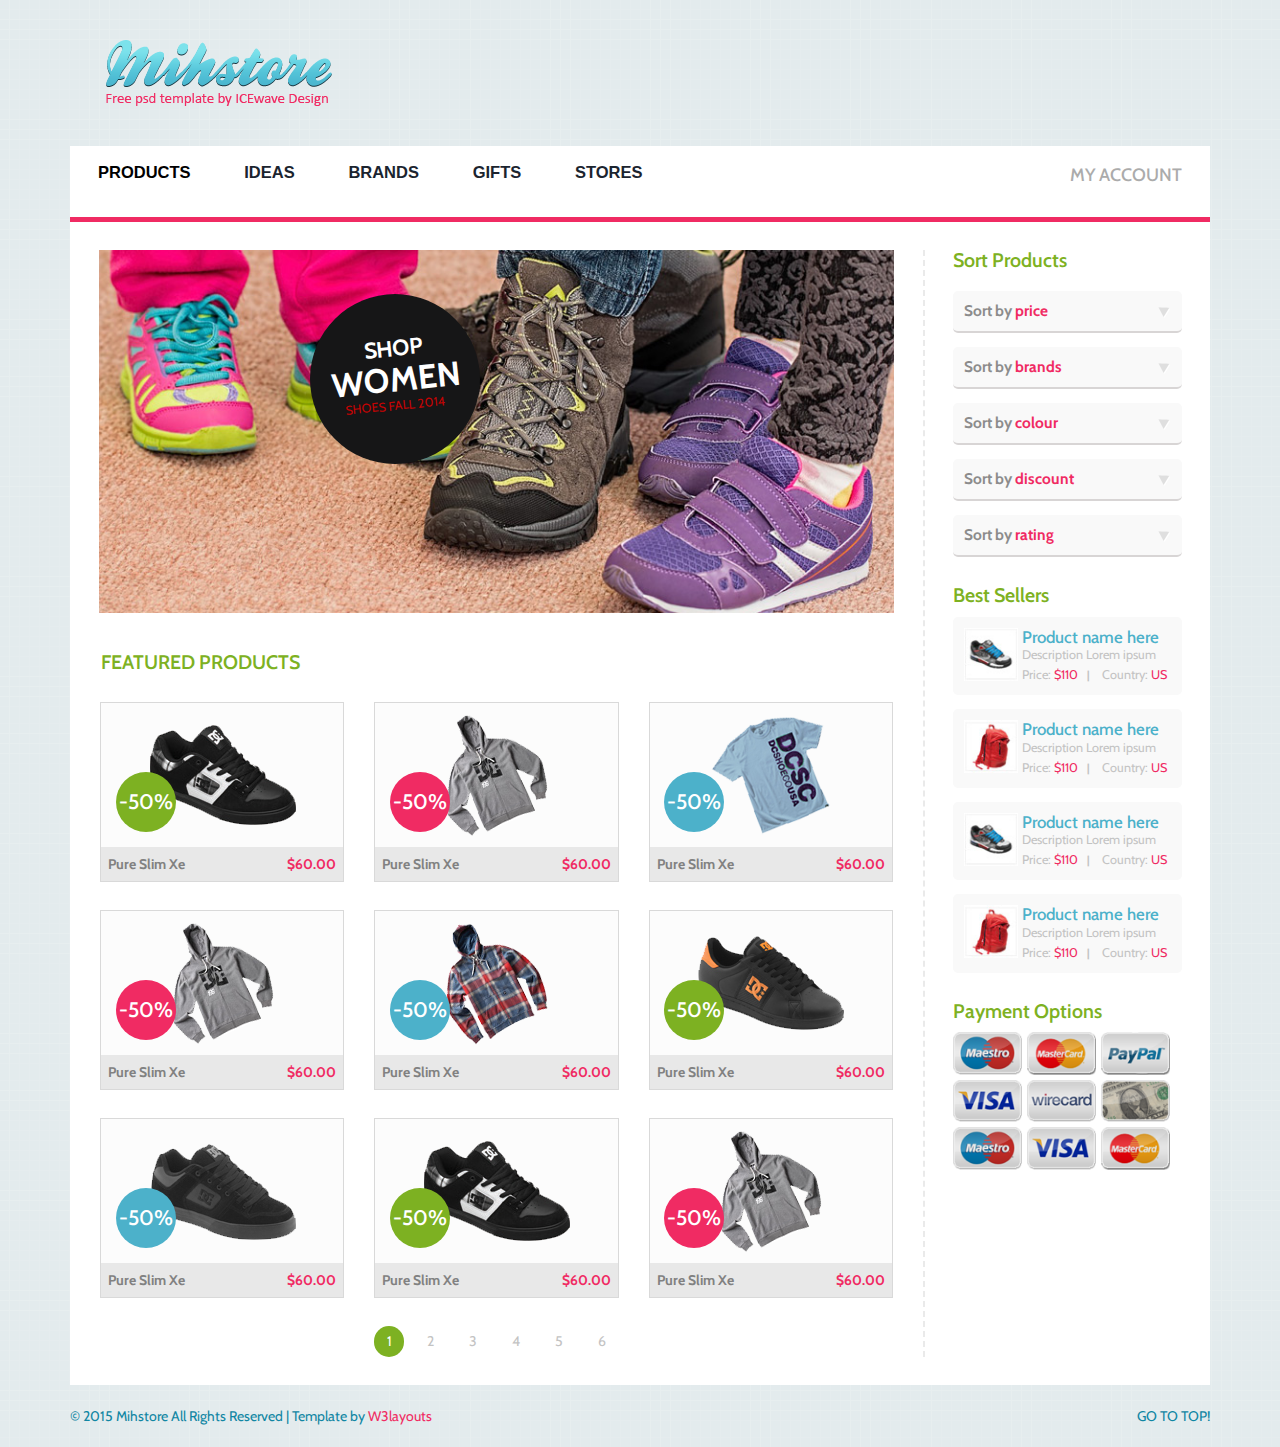
==== web/index.html @ dbe53495 "" ====
<!--A Design by W3layouts 
Author: W3layout
Author URL: http://w3layouts.com
License: Creative Commons Attribution 3.0 Unported
License URL: http://creativecommons.org/licenses/by/3.0/
-->
<!DOCTYPE html>
<html>
<head>
<title>Mihstore A Ecommerce Category Flat Bootstarp Resposive Website Template | Home :: w3layouts</title>
<link href="css/bootstrap.css" rel="stylesheet" type="text/css" media="all" />
<!-- jQuery (necessary for Bootstrap's JavaScript plugins) -->
<script src="js/jquery.min.js"></script>
<!-- Custom Theme files -->
<!--theme-style-->
<link href="css/style.css" rel="stylesheet" type="text/css" media="all" />	
<!--//theme-style-->
<meta name="viewport" content="width=device-width, initial-scale=1">
<meta http-equiv="Content-Type" content="text/html; charset=utf-8" />
<meta name="keywords" content="Mihstore Responsive web template, Bootstrap Web Templates, Flat Web Templates, Andriod Compatible web template, 
Smartphone Compatible web template, free webdesigns for Nokia, Samsung, LG, SonyErricsson, Motorola web design" />
<script type="application/x-javascript"> addEventListener("load", function() { setTimeout(hideURLbar, 0); }, false); function hideURLbar(){ window.scrollTo(0,1); } </script>
<!--fonts-->
<link href='http://fonts.googleapis.com/css?family=Cabin:400,500,600,700' rel='stylesheet' type='text/css'>
<!--//fonts-->
<!--//slider-script-->
<script>$(document).ready(function(c) {
	$('.alert-close').on('click', function(c){
		$('.message').fadeOut('slow', function(c){
	  		$('.message').remove();
		});
	});	  
});
</script>
<script>$(document).ready(function(c) {
	$('.alert-close1').on('click', function(c){
		$('.message1').fadeOut('slow', function(c){
	  		$('.message1').remove();
		});
	});	  
});
</script>
<script>$(document).ready(function(c) {
	$('.alert-close2').on('click', function(c){
		$('.message2').fadeOut('slow', function(c){
	  		$('.message2').remove();
		});
	});	  
});
</script>
<script type="text/javascript" src="js/move-top.js"></script>
<script type="text/javascript" src="js/easing.js"></script>
<script type="text/javascript">
					jQuery(document).ready(function($) {
						$(".scroll").click(function(event){		
							event.preventDefault();
							$('html,body').animate({scrollTop:$(this.hash).offset().top},1000);
						});
					});
				</script>	
<!-- start menu -->
<link href="css/megamenu.css" rel="stylesheet" type="text/css" media="all" />
<script type="text/javascript" src="js/megamenu.js"></script>
<script>$(document).ready(function(){$(".megamenu").megamenu();});</script>				

</head>
<body> 
<!--header-->
	<div class="container">
		
		<!---->
		<div class="header-top">
			<div class="logo">
				<a href="index.html"><img src="images/logo.png" alt="" ></a>
			</div>
				<div class="clearfix"> </div>
		</div>
		<div class="header-bottom">
                    <ul class="header-in">
                                <li><p>&nbsp;</p></li>
                                <li><p>&nbsp;</p></li>
				<li><a href="account.html"><h4>MY ACCOUNT</h4></a> </li>
 
				<!-- <li><a href="wishlist.html">  WISHLIST</a></li> -->
				<!-- <li ><a href="contact.html" > CONTACT US</a></li> -->
			</ul>
				<div class="top-nav">
				
			  <ul class="megamenu skyblue">
				      <li class="active grid"><a  href="index.html">Products</a>
					    <div class="megapanel">
						<div class="row">
							<div class="col1">
								<div class="h_nav">
									<ul>
										<li><a href="store.html">Accessories</a></li>
										<li><a href="store.html">Bags</a></li>
										<li><a href="store.html">Caps & Hats</a></li>
										<li><a href="store.html">Hoodies & Sweatshirts</a></li>
										<li><a href="store.html">Jackets & Coats</a></li>
										<li><a href="store.html">Jeans</a></li>
										<li><a href="store.html">Jewellery</a></li>
										<li><a href="store.html">Jumpers & Cardigans</a></li>
										<li><a href="store.html">Leather Jackets</a></li>
										<li><a href="store.html">Long Sleeve T-Shirts</a></li>
										<li><a href="store.html">Loungewear</a></li>
									</ul>	
								</div>							
							</div>
							<div class="col1">
								<div class="h_nav">
									<ul>
										<li><a href="store.html">Shirts</a></li>
										<li><a href="store.html">Shoes, Boots & Trainers</a></li>
										<li><a href="store.html">Shorts</a></li>
										<li><a href="store.html">Suits & Blazers</a></li>
										<li><a href="store.html">Sunglasses</a></li>
										<li><a href="store.html">Sweatpants</a></li>
										<li><a href="store.html">Swimwear</a></li>
										<li><a href="store.html">Trousers & Chinos</a></li>
										<li><a href="store.html">T-Shirts</a></li>
										<li><a href="store.html">Underwear & Socks</a></li>
										<li><a href="store.html">Vests</a></li>
									</ul>	
								</div>							
							</div>
							<div class="col1">
								<div class="h_nav">
									<h4>Popular Brands</h4>
									<ul>
										<li><a href="store.html">Levis</a></li>
										<li><a href="store.html">Persol</a></li>
										<li><a href="store.html">Nike</a></li>
										<li><a href="store.html">Edwin</a></li>
										<li><a href="store.html">New Balance</a></li>
										<li><a href="store.html">Jack & Jones</a></li>
										<li><a href="store.html">Paul Smith</a></li>
										<li><a href="store.html">Ray-Ban</a></li>
										<li><a href="store.html">Wood Wood</a></li>
									</ul>	
								</div>												
							</div>
						  </div>
						</div>
					</li>
					<li><a class="pink"  href="404.html">ideas</a></li>
				    <li class="grid"><a  href="#">Brands</a>
					   <div class="megapanel">
						<div class="row">
							<div class="col1">
								<div class="h_nav">
									<ul>
										<li><a href="store.html">Accessories</a></li>
										<li><a href="store.html">Bags</a></li>
										<li><a href="store.html">Caps & Hats</a></li>
										<li><a href="store.html">Hoodies & Sweatshirts</a></li>
										<li><a href="store.html">Jackets & Coats</a></li>
										<li><a href="store.html">Jeans</a></li>
										<li><a href="store.html">Jewellery</a></li>
										<li><a href="store.html">Jumpers & Cardigans</a></li>
										<li><a href="store.html">Leather Jackets</a></li>
										<li><a href="store.html">Long Sleeve T-Shirts</a></li>
										<li><a href="store.html">Loungewear</a></li>
									</ul>	
								</div>							
							</div>
							<div class="col1">
								<div class="h_nav">
									<ul>
										<li><a href="store.html">Shirts</a></li>
										<li><a href="store.html">Shoes, Boots & Trainers</a></li>
										<li><a href="store.html">Shorts</a></li>
										<li><a href="store.html">Suits & Blazers</a></li>
										<li><a href="store.html">Sunglasses</a></li>
										<li><a href="store.html">Sweatpants</a></li>
										<li><a href="store.html">Swimwear</a></li>
										<li><a href="store.html">Trousers & Chinos</a></li>
										<li><a href="store.html">T-Shirts</a></li>
										<li><a href="store.html">Underwear & Socks</a></li>
										<li><a href="store.html">Vests</a></li>
									</ul>	
								</div>							
							</div>
							<div class="col1">
								<div class="h_nav">
									<h4>Popular Brands</h4>
									<ul>
										<li><a href="store.html">Levis</a></li>
										<li><a href="store.html">Persol</a></li>
										<li><a href="store.html">Nike</a></li>
										<li><a href="store.html">Edwin</a></li>
										<li><a href="store.html">New Balance</a></li>
										<li><a href="store.html">Jack & Jones</a></li>
										<li><a href="store.html">Paul Smith</a></li>
										<li><a href="store.html">Ray-Ban</a></li>
										<li><a href="store.html">Wood Wood</a></li>
									</ul>	
								</div>												
							</div>
						  </div>
						</div>
			    </li>
								
				<li><a class="pink" href="gifts.html">gifts</a></li>
			 <li class="grid"><a  href="#">stores</a>
					   <div class="megapanel">
						<div class="row">
							<div class="col1">
								<div class="h_nav">
									<ul>
										<li><a href="store.html">Accessories</a></li>
										<li><a href="store.html">Bags</a></li>
										<li><a href="store.html">Caps & Hats</a></li>
										<li><a href="store.html">Hoodies & Sweatshirts</a></li>
										<li><a href="store.html">Jackets & Coats</a></li>
										<li><a href="store.html">Jeans</a></li>
										<li><a href="store.html">Jewellery</a></li>
										<li><a href="store.html">Jumpers & Cardigans</a></li>
										<li><a href="store.html">Leather Jackets</a></li>
										<li><a href="store.html">Long Sleeve T-Shirts</a></li>
										<li><a href="store.html">Loungewear</a></li>
									</ul>	
								</div>							
							</div>
							<div class="col1">
								<div class="h_nav">
									<ul>
										<li><a href="store.html">Shirts</a></li>
										<li><a href="store.html">Shoes, Boots & Trainers</a></li>
										<li><a href="store.html">Shorts</a></li>
										<li><a href="store.html">Suits & Blazers</a></li>
										<li><a href="store.html">Sunglasses</a></li>
										<li><a href="store.html">Sweatpants</a></li>
										<li><a href="store.html">Swimwear</a></li>
										<li><a href="store.html">Trousers & Chinos</a></li>
										<li><a href="store.html">T-Shirts</a></li>
										<li><a href="store.html">Underwear & Socks</a></li>
										<li><a href="store.html">Vests</a></li>
									</ul>	
								</div>							
							</div>
							<div class="col1">
								<div class="h_nav">
									<h4>Popular Brands</h4>
									<ul>
										<li><a href="store.html">Levis</a></li>
										<li><a href="store.html">Persol</a></li>
										<li><a href="store.html">Nike</a></li>
										<li><a href="store.html">Edwin</a></li>
										<li><a href="store.html">New Balance</a></li>
										<li><a href="store.html">Jack & Jones</a></li>
										<li><a href="store.html">Paul Smith</a></li>
										<li><a href="store.html">Ray-Ban</a></li>
										<li><a href="store.html">Wood Wood</a></li>
									</ul>	
								</div>												
							</div>
						  </div>
						</div>
			    </li>
				
			  </ul> 
				</div>
                    
                    <div class="header" id="home">	
			<!-- <div class="header-para">
				<p>Selamat datang di <span>website jual beli barang bekas Sanata Dharma.</span></p>	
			</div> -->	
			
				<div class="clearfix"> </div>
		</div>
					
			<div class="clearfix"> </div>
		</div>
		<div class="content">

			<div class="col-md-9">
			<div class="shoe">
				<img class="img-responsive" src="images/banner.jpg" alt="" >
				<div class="shop">
					<h4>SHOP <span>WOMEN</span></h4>
					<p>SHOES FALL 2014</p>
				</div>
			</div>
				<div class="content-bottom">
					<h3>Featured products</h3>
					<div class="bottom-grid">
						<div class="col-md-4 shirt">
							<div class="bottom-grid-top">
								<a href="single.html"><img class="img-responsive" src="images/sh.png" alt="" >
								<div class="five">
									<h6 >-50%</h6>
								</div>
								<div class="pre">
									<p>Pure Slim Xe</p>
									<span>$60.00</span>
									<div class="clearfix"> </div>
								</div></a>
								
								
							</div>
						</div>
						<div class="col-md-4 shirt">
							<div class="bottom-grid-top">
								<a href="single.html"><img class="img-responsive" src="images/sh2.png" alt="" >
								<div class="five">
								<h6 class="one" >-50%</h6>
								</div>
								<div class="pre">
									<p>Pure Slim Xe</p>
									<span>$60.00</span>
									<div class="clearfix"> </div>
								</div></a>
								
								
							</div>
						</div>
						<div class="col-md-4 shirt">
							<div class="bottom-grid-top">
								<a href="single.html"><img class="img-responsive" src="images/sh1.png" alt="" >
								<div class="five">
								<h6 class="one1" >-50%</h6>
								</div>
								<div class="pre">
									<p>Pure Slim Xe</p>
									<span>$60.00</span>
									<div class="clearfix"> </div>
								</div></a>
								
								
							</div>
						</div>
						<div class="clearfix"> </div>
					</div>
					<div class="bottom-grid">
						<div class="col-md-4 shirt">
							<div class="bottom-grid-top">
								<a href="single.html"><img class="img-responsive" src="images/sh2.png" alt="" >
								<div class="five">
								<h6 class="one" >-50%</h6>
								</div>
								<div class="pre">
									<p>Pure Slim Xe</p>
									<span>$60.00</span>
									<div class="clearfix"> </div>
								</div></a>
								
								
							</div>
						</div>
						<div class="col-md-4 shirt">
							<div class="bottom-grid-top">
								<a href="single.html"><img class="img-responsive" src="images/sh3.png" alt="" >
								<div class="five">
								<h6 class="one1">-50%</h6>
								</div>
								<div class="pre">
									<p>Pure Slim Xe</p>
									<span>$60.00</span>
									<div class="clearfix"> </div>
								</div></a>
								
								
							</div>
						</div>
						<div class="col-md-4 shirt">
							<div class="bottom-grid-top">
								<a href="single.html"><img class="img-responsive" src="images/sh4.png" alt="" >
								<div class="five">
								<h6 >-50%</h6>
								</div>
								<div class="pre">
									<p>Pure Slim Xe</p>
									<span>$60.00</span>
									<div class="clearfix"> </div>
								</div></a>
								
								
							</div>
						</div>
						<div class="clearfix"> </div>
					</div>
					<div class="bottom-grid">
						<div class="col-md-4 shirt">
							<div class="bottom-grid-top">
								<a href="single.html"><img class="img-responsive" src="images/sh5.png" alt="" >
								<div class="five">
								<h6 class="one1">-50%</h6>
								</div>
								<div class="pre">
									<p>Pure Slim Xe</p>
									<span>$60.00</span>
									<div class="clearfix"> </div>
								</div></a>
								
								
							</div>
						</div>
						<div class="col-md-4 shirt">
							<div class="bottom-grid-top">
								<a href="single.html"><img class="img-responsive" src="images/sh.png" alt="" >
								<div class="five">
								<h6 >-50%</h6>
								</div>
								<div class="pre">
									<p>Pure Slim Xe</p>
									<span>$60.00</span>
									<div class="clearfix"> </div>
								</div></a>
								
								
							</div>
						</div>
						<div class="col-md-4 shirt">
							<div class="bottom-grid-top">
								<a href="single.html"><img class="img-responsive" src="images/sh2.png" alt="" >
								<div class="five">
								<h6 class="one">-50%</h6>
								</div>
								<div class="pre">
									<p>Pure Slim Xe</p>
									<span>$60.00</span>
									<div class="clearfix"> </div>
								</div></a>
								
								
							</div>
						</div>
						<div class="clearfix"> </div>
					</div>
				</div>
				<ul class="start">
					<li><span>1</span></li>
					<li class="arrow"><a href="#">2</a></li>
					<li class="arrow"><a href="#">3</a></li>
					<li class="arrow"><a href="#">4</a></li>
					<li class="arrow"><a href="#">5</a></li>
					<li class="arrow"><a href="#">6</a></li>
				</ul>
			</div>

			<div class="col-md-3 col-md">
			<div class=" possible-about">
					<h4>Sort Products</h4>
						<div class="tab1">
							<ul class="place">
								
								<li class="sort">Sort by <span>price</span></li>
								<li class="by"><img src="images/do.png" alt=""></li>
									<div class="clearfix"> </div>
							</ul>
							<div class="single-bottom">
						
						
						<a href="#">
							<input type="checkbox"  id="brand" value="">
							<label for="brand"><span></span><b>Rs.3000-Rs.4000</b></label>
						</a>
						<a href="#">
							<input type="checkbox"  id="brand1" value="">
							<label for="brand1"><span></span> <b>Rs.3000-Rs.2000</b></label>
						</a>
						<a href="#">
							<input type="checkbox"  id="brand2" value="">
							<label for="brand2"><span></span> <b>Rs.2000-Rs.1000</b></label>
						</a>
						<a href="#">
							<input type="checkbox"  id="brand3" value="">
							<label for="brand3"><span></span> <b>Rs.1000-Rs.500</b></label>
						</a>
						<a href="#">
							<input type="checkbox"  id="brand4" value="">
							<label for="brand4"><span></span><b>Rs.500-below</b></label>
						</a>
						
					</div>

						</div>
						<div class="tab2">
							<ul class="place">
								
								<li class="sort">Sort by <span>brands</span></li>
								<li class="by"><img src="images/do.png" alt=""></li>
								<div class="clearfix"> </div>
							</ul>
							
				<div class="single-bottom">
						
						
						<a href="#">
							<input type="checkbox"  id="nike" value="">
							<label for="nike"><span></span><b>Nike</b></label>
						</a>
						<a href="#">
							<input type="checkbox"  id="nike1" value="">
							<label for="nike1"><span></span> <b>Reebok</b></label>
						</a>
						<a href="#">
							<input type="checkbox"  id="nike2" value="">
							<label for="nike2"><span></span><b> Fila</b></label>
						</a>
						<a href="#">
							<input type="checkbox"  id="nike3" value="">
							<label for="nike3"><span></span> <b>Puma</b></label>
						</a>
						<a href="#">
							<input type="checkbox"  id="nike4" value="">
							<label for="nike4"><span></span><b>Sparx</b></label>
						</a>
					</div>

						</div>
						<div class="tab3">
							<ul class="place">
								
								<li class="sort">Sort by <span>colour</span> </li>
								<li class="by"><img src="images/do.png" alt=""></li>
								<div class="clearfix"> </div>
							</ul>
							<ul class="w_nav2">
				<li><a class="color1" href="#"></a></li>
				<li><a class="color2" href="#"></a></li>
				<li><a class="color3" href="#"></a></li>
				<li><a class="color4" href="#"></a></li>
				<li><a class="color5" href="#"></a></li>
				<li><a class="color6" href="#"></a></li>
				<li><a class="color7" href="#"></a></li>
				<li><a class="color8" href="#"></a></li>
				<li><a class="color9" href="#"></a></li>
				<li><a class="color10" href="#"></a></li>
				<li><a class="color12" href="#"></a></li>
				<li><a class="color13" href="#"></a></li>
				<li><a class="color14" href="#"></a></li>
				<li><a class="color15" href="#"></a></li>
				<li><a class="color5" href="#"></a></li>
				<li><a class="color6" href="#"></a></li>
				<li><a class="color7" href="#"></a></li>
				<li><a class="color8" href="#"></a></li>
				<li><a class="color9" href="#"></a></li>
				<li><a class="color10" href="#"></a></li>
			</ul>
						</div>
						<div class="tab4">
							<ul class="place">
								
								<li class="sort">Sort by <span>discount</span> </li>
								<li class="by"><img src="images/do.png" alt=""></li>
								<div class="clearfix"> </div>
							</ul>
							<div class="single-bottom">
						
						
						<a href="#">
							<input type="checkbox"  id="up" value="">
							<label for="up"><span></span><b>Upto 10%</b></label>
						</a>
						<a href="#">
							<input type="checkbox"  id="up1" value="">
							<label for="up1"><span></span> <b>10%-20%</b></label>
						</a>
						<a href="#">
							<input type="checkbox"  id="up2" value="">
							<label for="up2"><span></span> <b>20%-30%</b></label>
						</a>
						<a href="#">
							<input type="checkbox"  id="up3" value="">
							<label for="up3"><span></span> <b>30%-40%</b></label>
						</a>
						<a href="#">
							<input type="checkbox"  id="up4" value="">
							<label for="up4"><span></span><b>40%-50%</b></label>
						</a>
						
					</div>
						</div>
						<div class="tab5">
							<ul class="place">
								
								<li class="sort">Sort by <span>rating</span> </li>
								<li class="by"><img src="images/do.png" alt=""></li>
								<div class="clearfix"> </div>
							</ul>
							<div class="star-at">
							<div class="two">
								<a href="#"> <i></i>  </a>	
								<a href="#"> <i></i>  </a>
								<a href="#"> <i></i>  </a>
								<a href="#"> <i></i>  </a>
								<a href="#"> <i></i>  </a>
							</div>
							<div class="two">
								<a href="#"> <i></i>  </a>	
								<a href="#"> <i></i>  </a>
								<a href="#"> <i></i>  </a>
								<a href="#"> <i></i>  </a>
								
							</div>
							<div class="two">
								<a href="#"> <i></i>  </a>	
								<a href="#"> <i></i>  </a>
								<a href="#"> <i></i>  </a>
								
							</div>
							<div class="two">
								<a href="#"> <i></i>  </a>	
								<a href="#"> <i></i>  </a>
								
							</div>
							</div>
						
						</div>
						
						<!--script-->
						<script>
							$(document).ready(function(){
								$(".tab1 .single-bottom").hide();
								$(".tab2 .single-bottom").hide();
								$(".tab3 .w_nav2").hide();
								$(".tab4 .single-bottom").hide();
								$(".tab5 .star-at").hide();
								$(".tab1 ul").click(function(){
									$(".tab1 .single-bottom").slideToggle(300);
									$(".tab2 .single-bottom").hide();
									$(".tab3 .w_nav2").hide();
									$(".tab4 .single-bottom").hide();
									$(".tab5 .star-at").hide();
								})
								$(".tab2 ul").click(function(){
									$(".tab2 .single-bottom").slideToggle(300);
									$(".tab1 .single-bottom").hide();
									$(".tab3 .w_nav2").hide();
									$(".tab4 .single-bottom").hide();
									$(".tab5 .star-at").hide();
								})
								$(".tab3 ul").click(function(){
									$(".tab3 .w_nav2").slideToggle(300);
									$(".tab4 .single-bottom").hide();
									$(".tab5 .star-at").hide();
									$(".tab2 .single-bottom").hide();
									$(".tab1 .single-bottom").hide();
								})
								$(".tab4 ul").click(function(){
									$(".tab4 .single-bottom").slideToggle(300);
									$(".tab5 .star-at").hide();
									$(".tab3 .w_nav2").hide();
									$(".tab2 .single-bottom").hide();
									$(".tab1 .single-bottom").hide();
								})	
								$(".tab5 ul").click(function(){
									$(".tab5 .star-at").slideToggle(300);
									$(".tab4 .single-bottom").hide();
									$(".tab3 .w_nav2").hide();
									$(".tab2 .single-bottom").hide();
									$(".tab1 .single-bottom").hide();
								})	
							});
						</script>
						<!-- script -->
					</div>
					<div class="content-bottom-grid">
					<h3>Best Sellers</h3>
					<div class="latest-grid">
						<div class="news">
							<a href="single.html"><img class="img-responsive" src="images/si.jpg" title="name" alt=""></a>
						</div>
						<div class="news-in">
							<h6><a href="single.html">Product name here</a></h6>
							<p>Description Lorem ipsum </p>
							<ul>
								<li>Price: <span>$110</span> </li><b>|</b>
								<li>Country: <span>US</span></li>
							</ul>
						</div>
					<div class="clearfix"> </div>
				</div>
				<div class="latest-grid">
						<div class="news">
							<a href="single.html"><img class="img-responsive" src="images/si1.jpg" title="name" alt=""></a>
						</div>
						<div class="news-in">
							<h6><a href="single.html">Product name here</a></h6>
							<p>Description Lorem ipsum </p>
							<ul>
								<li>Price: <span>$110</span> </li><b>|</b>
								<li>Country: <span>US</span></li>
							</ul>
						</div>
					<div class="clearfix"> </div>
				</div>
				<div class="latest-grid">
						<div class="news">
							<a href="single.html"><img class="img-responsive" src="images/si.jpg" title="name" alt=""></a>
						</div>
						<div class="news-in">
							<h6><a href="single.html">Product name here</a></h6>
							<p>Description Lorem ipsum</p>
							<ul>
								<li>Price: <span>$110</span> </li><b>|</b>
								<li>Country: <span>US</span></li>
							</ul>
						</div>
					<div class="clearfix"> </div>
				</div>
				<div class="latest-grid">
						<div class="news">
							<a href="single.html"><img class="img-responsive" src="images/si1.jpg" title="name" alt=""></a>
						</div>
						<div class="news-in">
							<h6><a href="single.html">Product name here</a></h6>
							<p>Description Lorem ipsum </p>
							<ul>
								<li>Price: <span>$110</span> </li><b>|</b>
								<li>Country: <span>US</span></li>
							</ul>
						</div>
					<div class="clearfix"> </div>
				</div>
					</div>
				<!---->
				<div class="money">
					<h3>Payment Options</h3>
						<ul class="money-in">
						<li><a href="single.html"><img class="img-responsive" src="images/p1.png" title="name" alt=""></a></li>
						<li><a href="single.html"><img class="img-responsive" src="images/p2.png" title="name" alt=""></a></li>
						<li><a href="single.html"><img class="img-responsive" src="images/p3.png" title="name" alt=""></a></li>
						<li><a href="single.html"><img class="img-responsive" src="images/p4.png" title="name" alt=""></a></li>
						<li><a href="single.html"><img class="img-responsive" src="images/p5.png" title="name" alt=""></a></li>
						<li><a href="single.html"><img class="img-responsive" src="images/p6.png" title="name" alt=""></a></li>
						<li><a href="single.html"><img class="img-responsive" src="images/p1.png" title="name" alt=""></a></li>
						<li><a href="single.html"><img class="img-responsive" src="images/p4.png" title="name" alt=""></a></li>
						<li><a href="single.html"><img class="img-responsive" src="images/p2.png" title="name" alt=""></a></li>

						</ul>
					</div>
			</div>
			<div class="clearfix"> </div>
		</div>
		<!---->
		<div class="footer">
			<p class="footer-class">© 2015 Mihstore All Rights Reserved | Template by  <a href="http://w3layouts.com/" target="_blank">W3layouts</a> </p>
			
				<a href="#home" class="scroll to-Top" >  GO TO TOP!</a>
		<div class="clearfix"> </div>
		</div>	 	
	 </div>
	</div>
	<!---->
</body>
</html>
---- web/css/style.css ----
/*--A Design by W3layouts 
Author: W3layout
Author URL: http://w3layouts.com
License: Creative Commons Attribution 3.0 Unported
License URL: http://creativecommons.org/licenses/by/3.0/
--*/
body{
	background:url(../images/back.png);
	font-family: 'Cabin', sans-serif;
}
body a{
	transition: 0.5s all;
	-webkit-transition: 0.5s all;
	-o-transition: 0.5s all;
	-moz-transition: 0.5s all;
	-ms-transition: 0.5s all;
}
 ul{
	padding: 0;
	margin: 0;
}
h1,h2,h3,h4,h5,h6,label,p{
	margin:0;	
}
.header {
  padding:0.8em 2em;
  background:#fff;
}
.header-para{
	float:left;
}
.header-para p{
	font-size:1em;
	color:#ababab;
}
ul.header-in{
	float:right;
}
ul.header-in li{
	display:inline-block;
}
ul.header-in li a{
	text-decoration:none;
	color:#ababab;
	font-size:0.9em;
	margin:0em 1em;
}
ul.header-in li a:hover{
	color: #4cb1ca;
}
/*----*/
.logo {
	float:left;
}
.header-top {
	padding: 2.5em 2em;
}
.header-top-on{
	float:right;
	margin: 1em 0 0;
}
ul.social-in li{
	display: inline-block;	
}
ul.social-in li span{
	color:#838383;
	font-size:1.2em;
	vertical-align: top;
	margin:0 1em 0 0;
}
ul.social-in li  i{
	background: url(../images/img-sprite.png)no-repeat -12px -11px;
	width: 50px;
	height: 50px;
	display: inline-block;
	vertical-align: middle;
}
ul.social-in li  i.ic{
	background-position: -74px -11px;
}
ul.social-in li  i.ic1{
	background-position:-135px -11px;
}
ul.social-in li  i.ic2{
	background-position:-194px -11px;
}
ul.social-in li  i.ic3{
	background-position:-248px -11px;
}
ul.social-in li  i:hover{
	opacity:0.5;
}
/*----*/
.header-bottom{
	background:#fff;
	border-bottom:5px solid #f02b63;
	  padding: 0 2em;
}

.top-nav{
	float:left;
	
	width: 58%;
}
.cssmenu {
	margin-top: 3px;
}
.cssmenu ul {
	float: right;
	padding: 0;
	margin: 0;
	list-style: none;
}
.cssmenu ul li {
	display: inline-block;
}
.cssmenu ul li {
	display: inline-block;
}
.cssmenu ul li a{
    color: #B8B8B8;
	font-size:13px;
}
.cssmenu ul li a:hover, .h_nav ul li a:hover, .content_box h4 a:hover, ul.list_1 li a:hover, .box_3 h4 a:hover{
	color:#f54d56;
	text-decoration:none;
}
/*--menu--*/
/* dCodes Framework:(c) TemplateAccess */
/* start menu */
.h_nav h4{
	border-bottom:1px solid rgb(236, 236, 236);
	font-size: 1.5em;
	color:#000;
	line-height: 1.8em;
	text-transform:uppercase;
	margin-bottom: 4%;
}
.h_nav h4.top{
	margin-top: 12%;
}
.h_nav ul li{
	display: block;
}
.h_nav ul li a{
	display:block;
	font-size:1em;
	color:#777;
	text-transform:capitalize;
	line-height:2em;
	-webkit-transition: all 0.3s ease-in-out;
	-moz-transition: all 0.3s ease-in-out;
	-o-transition: all 0.3s ease-in-out;
	transition: all 0.3s ease-in-out;
}
.h_nav ul li a:hover{
	color:#00405d;
	text-decoration:underline;
}

/*--
.top-nav ul li{
	display: inline-block;
}
.top-nav ul li a {
	display: inline-block;
	margin: 0 4em 0 0;
	color: #000;
	text-decoration: none;
	font-size: 1.25em;
	padding: 0.8em 0;
	font-weight: 800;
	position:relative;
	text-transform:uppercase;
}
.top-nav ul li.active a,.top-nav ul li a:hover {
	color:#f02b63;
	
}
.top-nav ul li.active a i ,.top-nav ul li a:hover i{
	background: url(../images/ar.png)no-repeat 0px 0px;
  display: block;
  width: 22px;
  height: 9px;
  position: absolute;
  bottom: 0;
  left:29px;
}
.top-nav ul li a:hover i.pink,.top-nav ul li.active a i.pink {
	left:13px;
}
.top-nav ul li a:hover i.pink1 ,.top-nav ul li.active a i.pin1{
	left:18px;
}
.top-nav ul li a:hover i.pink2,.top-nav ul li.active a i.pink2 {
	left:20px;
}
.top-nav span.menu{
	display: none;
}
--*/
.cart{
	float:right;
	margin-top: 1.2em;
}
.cart h6{
	font-size: 1.2em;
	color: #ababab;
	
 
}
.cart h6 span.item{
	color: #4cb1ca;
	  padding: 0 8px;
}
.cart h6 span.rate{
	color: #7db122;
	  padding: 0 8px 0 0;
}
.page{
	padding:1.4em 0;
	  z-index: -1;
}
.page h6{
	color:#ababab;
	font-size:1.1em;
	
	  text-align: right;
}
.page h6 a{
	color:#4cb1ca;
	text-decoration:none;
	font-weight: 800;
}
.page h6  b{
	color:#4cb1ca;
	padding:0 2em;
	font-weight:400;
}

/* start icon styles */
.sub-icon1 h3{
	font-size:1em;
	padding:0 0 0.5em;
	color:#f02b63;
}
.icon1:before,.icon1:after {
	content: "";
	display: table;
}
.icon1:after {
	clear: both;
}
.icon1 li {
	position: relative;
}
.icon1 li:last-child{
	border-right:none;
}
.icon1 li:hover > a {
	color: #fafafa;
}
.icon1 ul {
	width:300px;
	margin: 20px 0 0 0;
	opacity: 0;
	visibility: hidden;
	position: absolute;
	top:44px;
	z-index: 1;
	right:-29px;
	background: #ffffff;
	-webkit-transition: all .2s ease-in-out;
	-moz-transition: all .2s ease-in-out;
	-ms-transition: all .2s ease-in-out;
	-o-transition: all .2s ease-in-out;
	transition: all .2s ease-in-out;
	padding:1em;
	border: 4px solid #f02b63;
}
.icon1 li:hover > ul {
	opacity: 1;
	visibility: visible;
	margin: 0;
	z-index: 9999;
}
.icon1 ul ul {
	top: 6px;
	left: 158px;
	margin: 0 0 0 20px;
}
.icon1 ul li {
	display: block;
	border: 0;
}
.icon1 ul li:first-child a{
	border-top-left-radius: 5px;
	-webkit-border-top-left-radius: 5px;
	-moz-border-top-left-radius: 5px;
	-o-border-top-left-radius: 5px;
}
.icon1 ul li:last-child {   
	-moz-box-shadow: none;
	-webkit-box-shadow: none;
	box-shadow: none;    
}
.icon1 ul a {    
	_height: 10px; /*IE6 only*/
	white-space: nowrap;
	float: none;
	text-transform: none;
}
.active-icon{
	display: block;
}
.icon1 ul li:first-child > a:after {
	content: '';
	position: absolute;
	left: 45%;
	top: -30px;
	border-left: 10px solid transparent;
	border-right:10px solid transparent;
	border-bottom:10px solid #f0f0f0;
}
.icon1 ul ul li:first-child a:after {
	left: -100px;
	top: 0%;
	margin-top: -6px;
	border-left: 0;	
	border-bottom:20px solid transparent;
	border-top: 20px solid transparent;
	border-right:20px solid #323757;
}
/* Mobile */
.icon1-trigger {
	display: none;
}
.sub-icon1 img{
	border:none;
	display:inline-block;
	vertical-align:middle;
}
.cart_box{
	margin-bottom:1em;
	border-bottom:1px dashed #E0E0E0;
	padding-bottom:10px;
}
.list_img{
	float:left;
	width:30%;
	margin-right:6%;
}
.list_desc{
	float:left;
	width:50%;
}
.list_desc h4 a{
	color:#7db122 ;
	font-size:13px ;
	text-decoration:none;
	text-transform:uppercase;
}
 a.offer{
	color:#fff;
	font-size:0.8em ;
	text-decoration:none;
	background:#4cb1ca;
	padding:0.4em 0.5em;
	border-radius:3px;
	font-weight:400;
	margin:0.5em 0 0 ;
	display:block;
	  width: 76%;
}
a.offer:hover{
	color:#fff ;
	background:#f02b63;
}
.list_desc h4 a:hover{
	color: #f54d56;
}
.cart_box, .cart_box1{
	position:relative;
}
.alert-close,.alert-close1,.alert-close2 {
  background: url('../images/close.png') no-repeat 6px 6px;
  cursor: pointer;
  height: 22px;
  width: 22px;
  position: absolute;
  right:-12px;
  top:42px;
  -webkit-transition: color 0.2s ease-in-out;
  -moz-transition: color 0.2s ease-in-out;
  -o-transition: color 0.2s ease-in-out;
  transition: color 0.2s ease-in-out;
}
.check_button{
	text-align:center;
}
.check_button a{
	color:#f02b63;
	font-size:1em ;
	text-transform:uppercase;
	font-weight:400 ;
	text-decoration:none;
    border: none;
	cursor: pointer;
	padding:8px 10px ; 
	display: inline-block;
	outline: none;
	margin:0;
}
.check_button a:hover{
text-decoration:underline;
}
.cart li{
	display:inline-block;
}
.round{
  display: inline-block;
  background: url(../images/img-sprite.png)no-repeat -22px -81px ;
  width: 19px;
  height: 19px;
  vertical-align: text-top;
}
/*----*/
.content{
	background:#fff;
  padding: 2em 0em;	
    z-index: -1;
}
.col-md-9{
 border-right: 2px dashed #EAEAEA;
}
.col-md{
	 
  padding: 0 2em;
}
.shoe{
	position:relative;
	  padding: 0 1em;
}
.shop{
	background: #161617;
  width: 170px;
  height: 170px;
  border-radius: 100px;
  -webkit-border-radius: 100px;
	-o-border-radius: 100px;
	-moz-border-radius: 100px;
	-ms-border-radius: 100px;
  padding: 3em 0 0;
  text-align: center;
  position: absolute;
    top: 12%;
  right: 52%;
}
.shop h4{
	color:#fff;
	  font-size: 1.6em;
	font-weight: 700;
    transform: rotate(-6deg);
}
.shop h4 span{
	font-size:1.5em;
	display:block;
}
.shop p{
	color:#C50303;
	font-size:0.9em;
	  transform: rotate(-6deg);
}
.bottom-grid {
  padding: 2em 0em 0;
}
.content-bottom h3{
	color:#7db122;
	font-size:1.4em;
	text-transform:uppercase;
	font-weight:600;
	  padding: 2em 0.8em 0;
}
.bottom-grid-top{
	background:#fcfcfc;
	border: 1px solid #D9D9D9;
	position:relative;
}
.pre{
	background:#e8e8e8;
	  padding: 0.5em;
}
.pre p{
	float:left;
	color:#818181;
	font-size:1em;
	  font-weight: 700;
}
.pre span{
	float:right;
	color:#f02b63;
	font-size:1em;
	  font-weight: 700;
	  display:block;
}
.five{
	position:absolute;
	top:39%;
	left:6%;
}
.five h6{
	color: #fff;
  background: #7db122;
  font-size: 1.5em;
  width: 60px;
  height: 60px;
  border-radius: 50px;
  -webkit-border-radius: 50px;
	-o-border-radius: 50px;
	-moz-border-radius: 50px;
	-ms-border-radius: 50px;
  padding: 0.85em 0 0;
  text-align: center;
}
.bottom-grid-top img{
	margin:0 auto;
}
.five h6.one{
  background: #f02b63;
}
.five h6.one1{
  background: #4cb1ca;
}
.store h3{
	padding:0 1.6em;
}
.w_nav2{
	padding:0 10px;
}
.w_nav2  li{
	line-height: 1.5em;
	display: inline-block;
}
.w_nav2 li a{
	display: block;
	padding: 14px;
}
.w_nav2 li a.color1{
	background:	#0AA5E2;
}
.w_nav2 li a.color2{
	background:	#40E0D0;
}
.w_nav2 li a.color3{
	background:	#B03060;
}
.w_nav2 li a.color4{
	background:	#000080;
}
.w_nav2 li a.color5{
	background:	#E60D41;
}
.w_nav2 li a.color6{
	background:	#45BF55;
}
.w_nav2 li a.color7{
	background:	#FF7F00;
}
.w_nav2 li a.color8{
	background:	#8B4513;
}
.w_nav2 li a.color9{
	background:	#FFD700;
}
.w_nav2 li a.color10{
	background:	#9FA8AB;
}
.w_nav2 li a.color11{
	background:	#C0C0C0;
}
.w_nav2 li a.color12{
	background:	#0AA5E2;
}
.w_nav2 li a.color13{
	background:	#FFCBDB;
}
.w_nav2 li a.color14{
	background:	#B87333;
}
.w_nav2 li a.color15{
	background:	#BFB540;
}
/*----*/
ul.place{
	margin: 14px 0;
	background: #f9f9f9;
	width: 100%;
	border-bottom: 2px solid #D8D5D5;
	border-radius: 5px;
  -webkit-border-radius: 5px;
	-o-border-radius: 5px;
	-moz-border-radius: 5px;
	-ms-border-radius: 5px;
	padding:3px 5px;
}
ul.place li{
	display: inline-block;
	padding: 6px;
}
ul.place li {
	font-size: 1.1em;
	color: #8c8c8c;
	text-decoration: none;
	cursor: pointer;
	  font-weight: 700;
}
ul.place li span{
	color: #f02b63;
}
ul.place li.sort{
	float:left;
}
ul.place li.by{
	float:right;
}
.possible-about p{
	color:#727272;
	font-size:1em;
	line-height:1.5em;
}
.possible-about h4{
	color:#7db122;
	font-size:1.4em;
	
	font-weight:600;
	   padding: 0 0 0.3em;
}
/*--order--*/
/*--checkbox--*/

.single-bottom a{
	display:block;
	margin: 14px 20px;
	color:#303030;
	text-decoration:none;
}
.single-bottom a input[type="checkbox"] {
  display: none;
}
.single-bottom a b {
 
	  cursor: pointer;
}
.single-bottom a input[type="checkbox"]+label {
  position: relative;
  padding-left: 31px;
  width: 100%;
    font-size: 1em;
	  
}
.single-bottom a input[type="checkbox"]+label span:first-child {
  width: 18px;
  height: 18px;
  display: inline-block;
  border: 2px solid #7db122;
  position: absolute;
  left: 0;
  bottom: 3px;
}
.single-bottom a input[type="checkbox"]:checked+label span:first-child:before {
  content: "";
  background:url(../images/11.png)no-repeat;
  position: absolute;
  left: 2px;
  top: 2px;
  font-size: 10px;
  width:16px;
  height:16px;
  }
.two a{
	display:inline-block;
  }
.two a i{
	background: url(../images/st.png)no-repeat 0px 0px;
  width: 18px;
  height: 16px;
  display: inline-block;
  vertical-align: middle;
}
.two {
  padding-bottom: 0.4em;
}
/*----*/
.content-bottom-grid {
  padding: 1em 0;
}
.content-bottom-grid h3{
color:#7db122;
	font-size:1.4em;
	
	font-weight:600;
	 padding: 0 0 0.5em;
	}
.latest-grid{
	background:#f9f9f9;
	border-radius: 5px;
  -webkit-border-radius: 5px;
	-o-border-radius: 5px;
	-moz-border-radius: 5px;
	-ms-border-radius: 5px;
	padding:0.8em;
	  margin: 0 0 1em;
}
.news{
	float:left;
	width:26%;
}
.news-in{
	float:right;
	width: 72%;
	margin-left: 2%;
}
.news-in h6 {
  font-size: 1.2em;
}
.news-in h6 a{
  color: #4cb1ca;
  text-decoration:none;
}
.news-in h6 a:hover{
	color: #f02b63;
}
.news-in p {
  color: #c3c3c3;
  font-size: 0.9em;
  line-height: 1.4em;
}
.news-in ul li {
  display:inline-block;
  color:#c3c3c3;
  font-size:0.9em;
}
.news-in ul li span {
  color:#f02b63;
}
.news-in ul b{
  color:#c3c3c3;
  padding: 0 9px;
  font-size: 0.8em;
}
.money-in li{
	display:inline-block;
	width: 30%;
  margin-right: 1%;
}
.money h3{
	color:#7db122;
	font-size:1.4em;
	
	font-weight:600;
	 padding: 0 0 0.5em;
}
/*----*/
ul.start {
	text-align:center;
	  padding: 2em 0 0;
}
ul.start li {
	display: inline-block;
    padding: 0 0.25em;
}
ul.start li.arrow a{
	text-decoration: none;
	color: #c3c3c3;
	font-size: 1em;
	padding: 0.4em 0.9em;
	border-radius: 25px;
	-webkit-border-radius: 25px;
	-o-border-radius: 25px;
	-moz-border-radius: 25px;
	-ms-border-radius: 25px;
	display:block;
	font-weight: 400;
}
ul.start li.arrow a:hover, ul.start li span {
	text-decoration: none;
	color: #fff;
	font-size: 1em;
	padding: 0.4em 0.9em;
	background:#7db122;
	border-radius: 25px;
	-webkit-border-radius: 25px;
	-o-border-radius: 25px;
	-moz-border-radius: 25px;
	-ms-border-radius: 25px;
	display:block;
	font-weight: 400;
}
/*--four--*/
.four {
	padding: 9em 0 10em 0;
    min-height: 478px;
		text-align:center;
}
.four h3 {
	color: #f02b63;
	font-size: 7em;

}
.four p {
  color: #c3c3c3;
  font-size: 1.6em;
  padding: 0.5em 0 1em;
}
a.more{
	color:#fff;
	background:#f02b63;
	text-decoration:none;
	padding: 0.5em 2em;
  font-size: 1.1em;
  border-radius: 5px;
	-webkit-border-radius: 5px;
	-o-border-radius: 5px;
	-moz-border-radius: 5px;
	-ms-border-radius: 5px;
}
a.more:hover{	
	background:#4cb1ca;	
}
/*--gifts--*/
.ut {
  padding: 2em ;
  border-top:1px solid #fff;
}
.ut h6{
	font-size:1.5em;
}
.ut h6 a{
	color:#000;
	text-decoration:none;
}
.col-md-6 a:hover .ut h6 a{
	color:#f02b63;
}
.ut-in{
	border:1px solid #fff;
}
.ut-in:hover{
	border:1px solid #000;
}
.ut-in:hover .ut{
	border-top:1px solid #000;
}
.ut-in:hover .ut h6 a{
	color:#7db122;
}
.ut-in:hover  a.add{
	text-decoration:underline;
}
.ut span {
	color:#c3c3c3;
	display:block;
	font-size:1.5em;
	margin: 0.3em 0;
}
a.add{
	color:#4cb1ca;
	text-decoration:none;
	font-size:1em;
	font-weight:600;
	
}
/*--single--*/
.single-para h4{
	font-size:1.5em;
	color:#747272;
	line-height:1.5em;
	font-weight: 600;
}
.para-grid {
  padding: 1.5em 0;
}
span.add-to{
	float:left;
	font-size: 1.7em;
  color: #4cb1ca;
  font-weight: 600;
}
a.cart-to{
	float:right;
	color: #f02b63;
  font-size: 1.2em;
  text-decoration: none;
  padding-top: 0.5em;
}
a.cart-to:hover{
	text-decoration:underline;
}
a.cart-an{
  color: #fff;
  background: #f02b63;
  text-decoration: none;
  padding: 0.5em 1.2em;
  font-size: 1.1em;
  border-radius: 5px;
  -webkit-border-radius: 5px;
  -o-border-radius: 5px;
  -moz-border-radius: 5px;
  -ms-border-radius: 5px;
}
a.cart-an:hover{
	background: #4cb1ca;
}
.single-para h5{
	color:#000;
	font-size:1.4em;
	border-bottom:1px solid #000;
	border-top:1px solid #000;
	padding:0.5em 0; 
}
.available h6{
	color:#f02b63;
	font-size:1.4em;
	padding: 0 0 1em;
}
.available ul li{
	display:inline-block;
	padding:0 0.5em 0 0;
	color:#4c4c4c;
	font-size:0.9em;
}
.available ul li select {
  outline: none;
  padding: 3px;
}
.available {
  padding: 2em 0;  
}

/* start share-des */
.share-desc{
	padding: 20px 0;
}
.share h4{
	font-size: 1.1em;
	color: #f02b63;
	margin-bottom: 10px;
	text-transform: uppercase;
	text-shadow: 0 1px 0 #ffffff;
	font-weight:700;
}

.share_nav li {
	display: inline-block;
	margin: 5px 6px;
}
.share_nav li a {
	background: #4cb1ca ;
	width:40px;
	height:40px;
	display: block;
	border-radius: 30px;
	-webkit-border-radius: 30px;
	-moz-border-radius: 30px;
	-o-border-radius: 30px;
	line-height: 35px;
  text-align: center;
}
.share_nav li a:hover{
	background: #f02b63;
}
.share li img {
	vertical-align:middle; 
}
.share {
  padding: 2em 0 0;
}
/*----*/

#flexiselDemo1 {
	display: none;
}
.nbs-flexisel-container {
	position: relative;
	max-width: 100%;
	  min-height: 377px;
}
.nbs-flexisel-ul {
	position: relative;
	width: 9999px;
	margin: 0px;
	padding: 0px;
	list-style-type: none;
	text-align: center;
}
.nbs-flexisel-inner {
	overflow: hidden;
	margin: 0 auto;
}
.nbs-flexisel-item {
	float: left;
	margin:0px;
	padding:0px;
	
	position: relative;
	line-height: 0px;
}
.nbs-flexisel-item > img {
	cursor: pointer;
	position: relative;
	margin-top:10px;
	margin-bottom: 10px;
	max-width:150px;
	max-height:500px;
}
.grid-flex{
	margin:10px 0 20px 0;
}
.nbs-flexisel-item a {
	color: #999;
	font-size:0.8125em;
}
.nbs-flexisel-item a:hover{
	color:#555;
}
.nbs-flexisel-item p {
	color: #000;
	font-size: 0.85em;
	padding-top: 25px;
}
.nbs-flexisel-item > img {
	cursor: pointer;
	position: relative;
}
/*** Navigation ***/
.nbs-flexisel-nav-left, .nbs-flexisel-nav-right {
	width:30px;
	height:30px;
	position: absolute;
	cursor: pointer;
	z-index: 100;
}
.nbs-flexisel-nav-left {
	left: 0px;
	background: url(../images/img-sprite.png) no-repeat -59px -76px  ;
}
.nbs-flexisel-nav-right {
	right: 0px;
	background: url(../images/img-sprite.png) no-repeat -92px -76px;
}

/*--contact--*/
.contact-top h3,.contact-bottom h3{
	font-size: 1.3em;
	color: #000;
	text-transform: uppercase;
	font-weight: 600;
	padding:0 0 1em;
}
.contact-top div{
	padding:1em 0;
}
.contact {
	padding:0 1em;
}
.contact-top div input[type="text"], .contact-top div textarea {
	padding:0.7em;
	width:87%;
	background:none;
	border: 1px solid #D1D1D1;
	border-radius:10px;
	-webkit-border-radius: 10px;
	-o-border-radius: 10px;
	-moz-border-radius: 10px;
	-ms-border-radius: 10px;
	outline:none;
	color:#464646;
	font-size:1em;
}
.contact-top div textarea{
	height:200px;
	resize:none;
	  width: 86%;
}
.contact-top span{
	font-size:1.1em;
	padding-right: 1.85em;
}
span.word-in{
	padding-right: 1em;
	  vertical-align: top;
}
span.me-at {
  padding-right: 2.2em;
}
.contact-top input[type="submit"]{
	background:#f02b63;	
	color:#fff;
	font-size:1.1em;
	border:none;
	outline:none;
	border-radius: 5px;
	-webkit-border-radius: 5px;
	-o-border-radius: 5px;
	-moz-border-radius: 5px;
	-ms-border-radius: 5px;
	font-weight: 600;
	padding:0.4em 1.3em;
	transition: 0.5s all;
	-webkit-transition: 0.5s all;
	-moz-transition: 0.5s all;
	-o-transition: 0.5s all;
	  margin: 0 0 0 5em;
}
.contact-top input[type="submit"]:hover{
	background:#4cb1ca;
}
.contact-top p{
	font-size: 1.1em;
	color: #494949;
	line-height: 1.3em;
	padding: 0.5em 0;
}
ul.social li{
	list-style:none;
}
ul.social li span,ul.social li a{
	font-size:1em;
	color:#494949;
	margin: 0 0 0.5em;
	display: block;
}
ul.social li a:hover{
	text-decoration:none;
	color:#00aedb;
}

ul.social {
  padding: 0.4em 0 0;
}
.map iframe {
	width: 100%;
	min-height:285px;
	border: none;
}
.map {
  padding: 1em 0 0;
}
/*--account--*/

.account-top span,.register-top span{
	font-size: 1.1em;
  padding-right: 3em;
}
.account-top div{
	padding:1em 0;
}
.account-top span.pass{
	padding-right:1.3em;
}
.account-top input[type="text"],.account-top input[type="password"]{
	padding:0.7em;
	width:85%;
	background:none;
	border: 1px solid #D1D1D1;
	border-radius:10px;
	-webkit-border-radius: 10px;
	-o-border-radius: 10px;
	-moz-border-radius: 10px;
	-ms-border-radius: 10px;
	outline:none;
	color:#464646;
	font-size:1em;
}
.register input[type="text"],.register input[type="password"]{
	width:60%;
}

.account-top input[type="submit"]{
	background: #f02b63;
  color: #fff;
  font-size: 1.1em;
  border: none;
  outline: none;
  border-radius: 5px;
  -webkit-border-radius: 5px;
  -o-border-radius: 5px;
  -moz-border-radius: 5px;
  -ms-border-radius: 5px;
  font-weight: 600;
  padding: 0.4em 1.3em;
  transition: 0.5s all;
  -webkit-transition: 0.5s all;
  -moz-transition: 0.5s all;
  -o-transition: 0.5s all;
  margin: 0 0 0 6em;
}
.account-top input[type="submit"]:hover{
	background:#4cb1ca;
}

.five-in  {
  background: #fff;
  border-radius: 100px;
  border: 2px solid #f02b63;
  width: 80px;
  height: 80px;
  position: absolute;
  top: 1%;
  right:25%;
  padding: 1.3em 0 0;
  text-align: center;
}
.five-in  h1{
  font-size:1.5em;
  font-weight: 700;
  color:#000;
}
.five-in  span{
  font-size:1em;
  color:#f02b63;
}
.left-account img{
	margin:0 auto;	
}
.left-account{
	position:relative;	
}
a.create{
	text-decoration:none;
	color:#fff;	
	padding: 7px 20px;
	background: #f02b63;
	margin: 0 auto;
	text-align: center;
	display: block;
	width: 35%;
	border-radius: 5px;
  -webkit-border-radius: 5px;
  -o-border-radius: 5px;
  -moz-border-radius: 5px;
  -ms-border-radius: 5px;
}
a.create:hover{
	background:#4cb1ca;
}
.account-pass{
	padding:1.5em 0 0;
}
.account-in {
  padding: 7em 1em;
    min-height: 550px;
}
.account-in h2,.register h2{
	font-size:2.5em;
	color:#000;
	padding: 0 0.5em 1em;
  font-weight: 600;
}
.register {
  padding: 0 15px;
}
/*--wish--*/
.wish-list {
  width: 31%;
  margin: 9em 2em;
  border:1px solid #A6A5A5;
  text-align:center;
}
.wish-list h6{
	font-size:1.2em;
	background:#F5F5F5;
	border-bottom:1px solid #A6A5A5;
	padding:0.8em 0;
}
.wish-list h6 a{
	text-decoration:none;
	color:#a7a49c;
	padding: 0 0.5em 0 0;
}
.wish-list p{
	font-size:1.1em;
	color:#f02b63;
	padding:0.8em 0 ;
}
/*--checkout--*/
.check-out {
  margin: 6em 2em;
}
h4.title {
	color: #f02b63;
	margin-bottom: 0.5em;
	font-size: 1.6em;
	line-height: 1.2em;
	background: #F7F7F7;
	padding: 1em;
}
p.cart-out {
	color: #c3c3c3;
	font-size: 1.2em;
	line-height: 1.8em;
}
p.cart-out a {
	text-decoration: underline;
	color: #f02b63;
}
p.cart-out a:hover {
	text-decoration: none;
}
/*--footer--*/
p.footer-class {
  font-size: 1em;
  color: #1086A3;
  float:left;
}
p.footer-class a{
  color: #f02b63;
  text-decoration:none;
}
p.footer-class a:hover {
  text-decoration:underline;
}
.to-Top{
	float:right;
	color: #1086A3;
	font-size: 1em;
}
.to-Top:hover{
	text-decoration:none;
	color:#f02b63;
}
.footer {
  padding: 1.5em 0;
}
/*--responsive--*/
@media(max-width:1366px){
}
@media(max-width:1280px){
}
@media(max-width:1220px){
.top-nav {
  width: 62%;
}
.contact-top div input[type="text"], .contact-top div textarea {
  width: 83%;
}
.contact-top div textarea {
  width: 82%;
}
}
@media(max-width:1024px){
.page h6 {
  font-size: 1em;
}
.news-in h6 {
  font-size: 0.9em;
}
.news-in p {
  font-size: 0.7em;
}
.news-in ul li {
  font-size: 0.75em;
}
.news-in ul b {
  padding: 0 3px;
}
/*--account--*/
.wish-list {
  width: 45%;
}
.account-top input[type="text"], .account-top input[type="password"] {
  padding: 0.7em;
  width: 81%;
}
a.create {
  width: 44%;
}
/*--single--*/
.single-top-in {
  width: 53%;
  margin-left: 5%;
}
.nbs-flexisel-container {
  min-height: 310px;
}
}
@media(max-width:768px){

.top-nav {
  width: 35%;
}
.page h6 b {
  padding: 0 0.5em;
}
.page h6 {
  font-size: 0.8em;
}
.shirt {
  width: 33.33%;
  float: left;
}
.news {
  width: 9%;
}
.news-in {
  width: 89%;
}
.money-in li {
  width: 9%;
}
ul.header-in li a {
  font-size: 0.8em;
  margin: 0em 0.5em;
}
.header-para p {
  font-size: 0.89em;
}
.header-bottom {
  padding: 0.5em 2em;
}
.cart {
  margin-top: 0.6em;
}
.col-md-9 {
  border-right:none;
}
/*--store--*/
.store-top {
  float: left;
  width: 50%;
  padding-bottom: 1em;
}
.bottom-grid {
  padding: 1em 0 0;
}
/*--gifts--*/
.col-md-6 {
  width: 50%;
  float: left;
}
/*--content--*/
.contact-bottom {
  padding-top: 1em;
}
/*--single--*/
.single-top-in {
  width: 100%;
  margin-left: 0%;
    float: left;
}
.single-top {
  width: 100%;
}
.nbs-flexisel-container {
  min-height: 182px;
}
/*--account--*/
.left-account {
  margin-top: 2em;
}
a.create {
  width: 27%;
}
.account-in {
  padding: 3em 1em;
}
/*--index--*/
.latest-grid {
  width: 49%;
  float: left;
  margin-right: 2%;
}
.latest-grid:nth-child(3),.latest-grid:nth-child(5) {
  
  margin-right: 0%;
}
.news-in {
  width: 75%;
}
.news {
  width: 20%;
}
}
@media(max-width:736px){
ul.header-in li a {
  font-size: 0.7em;
  margin: 0em 0.1em;
}
}
@media(max-width:667px){
.header-para p {
  font-size: 0.75em;
}
.page h6 {
  font-size: 0.7em;
}
}
@media(max-width:640px){

.header-para p {
  font-size: 0.7em;
}
ul.header-in li a {
  font-size: 0.7em;
  margin: 0em 0.4em;
}
.header-para p {
  margin-top: 4px;
}
.cart {
  margin-top: 0.7em;
}
ul.start {
  padding: 1em 0;
}
.news {
  width: 12%;
}
.news-in {
  width: 86%;
}
/*--gifts--*/
.ut h6 {
  font-size: 1.3em;
}
.ut h6 {
  font-size: 1em;
}
/*--account--*/
a.create {
  width: 34%;
}
/*--wishlist--*/
.wish-list {
  width: 63%;
}
.news {
  width: 26%;
}
.news-in {
  width: 69%;
}
}
@media(max-width:600px){
ul.header-in li a {
  font-size: 1em;
}
ul.header-in {
  float: none;
  text-align: center;
}
.header-para {
  float: none;
  display: none;
}

.page h6 {
  font-size: 1em;
}
span.for{
	display:none;
}
.logo {
  width: 40%;
}
.logo img{
  width: 100%;
}
ul.social-in li i {
  background: url(../images/img-sprite.png)no-repeat -9px -8px ;
  width: 37px;
  height: 37px;
  background-size: 275px;
}
ul.social-in li  i.ic{
	background-position: -54px -8px;
}
ul.social-in li  i.ic1{
	background-position:-98px -8px;
}
ul.social-in li  i.ic2{
	background-position:-144px -8px;
}
ul.social-in li  i.ic3{
	background-position:-183px -8px;
}
}
@media(max-width:480px){
.cart {
  margin-top: 0.7em;
  display: none;
}
.top-nav {
  width: 100%;
  text-align:center;  
}
.header-bottom {
  background: none;
  border-bottom: none;
  padding: 0 0em;
}
.header-top {
  padding: 1.5em 2em;
}
.shop {
  width: 100px;
  height: 100px;
    padding: 1.7em 0 0;
}
.shop h4 {
  font-size: 1em;
}
.shop p {
  font-size: 0.7em;
}
.shirt {
  width: 100%;
  padding-bottom: 1.5em;
}
.bottom-grid {
  padding: 1em 0 0;
}
.news {
  width: 17%;
}
.news-in {
  width: 81%;
}
p.footer-class, .to-Top{
  float: none;
  text-align:center;
}
.to-Top{
  padding: 0.5em 0 0;
    display: block;
}
.header-top-on {
  margin: 0.5em 0 0;
}
/*--four--*/
.four p {
  font-size: 1.3em;
}
/*--account--*/
.account-top span ,.contact-top span{
  padding-right: 0;
  padding-bottom: 0.5em;
  display: block;
}
.account-top input[type="text"], .account-top input[type="password"],
.contact-top div input[type="text"], .contact-top div textarea{
  width: 100%;
}
.account-top div ,.contact-top div{
  padding: 0.5em 0;
}
.contact-top input[type="submit"],.account-top input[type="submit"] {
  margin: 0.5em 0 0 0em;
}
a.create {
  width: 39%;
}
/*--wish--*/
.wish-list {
  width: 85%;
}
/*--store--*/
.store-top {
  width: 100%;
}
/*--gift--*/
.col-md-6 {
  width: 100%;
}
.ut h6 {
  font-size: 1.2em;
}
.latest-grid {
  width: 100%;
  float: none;
  margin-right: 1%;
}
.money-in li {
  width: 14%;
}
.col-md-6{
	margin-bottom:1em;
}
}
@media(max-width:414px){
.header-para p {
  font-size: 0.8em;
}
ul.header-in li a {
  font-size: 0.9em;
  margin: 0em 0.4em 0 0;
}
.header {
  padding: 0.8em 1em;
}
.header-top {
  padding: 1em 1em;
}
ul.social-in li i {
  background: url(../images/img-sprite.png)no-repeat -5px -6px ;
  width: 25px;
  height: 25px;
  background-size: 185px;
}
ul.social-in li  i.ic{
	background-position: -36px -6px;
}
ul.social-in li  i.ic1{
	background-position:-67px -6px;
}
ul.social-in li  i.ic2{
	background-position:-96px -6px;
}
ul.social-in li  i.ic3{
	background-position:-123px -6px;
}
.logo {
  width: 38%;
}
.header-top-on {
  margin: 0.3em 0 0;
}

.cart h6 {
  font-size: 0.8em;
}
.cart h6 span.item {
  padding: 0 5px;
}
.cart h6 span.rate {
  padding: 0 5px 0 0;
}
.cart {
  margin-top: 0.9em;
}
.page h6 {
  font-size: 0.7em;
}
.page {
  padding: 1em 0;
}
}
@media(max-width:320px){
ul.header-in li a {
  font-size: 0.8em;
  margin: 0em 0.5em 0 0;
}
.header {
  padding: 0.8em 1em;
}
.header-top {
  padding: 1em 0em;
}
ul.social-in li i {
  background: url(../images/img-sprite.png)no-repeat -5px -6px ;
  width: 25px;
  height: 25px;
  background-size: 185px;
}
ul.social-in li  i.ic{
	background-position: -36px -6px;
}
ul.social-in li  i.ic1{
	background-position:-67px -6px;
}
ul.social-in li  i.ic2{
	background-position:-96px -6px;
}
ul.social-in li  i.ic3{
	background-position:-123px -6px;
}
.logo {
  width: 42%;
}
.header-top-on {
  margin: 0.3em 0 0;
}

.cart h6 {
  font-size: 0.8em;
}
.cart h6 span.item {
  padding: 0 5px;
}
.cart h6 span.rate {
  padding: 0 5px 0 0;
}
.cart {
  margin-top: 0.6em;
}
.cart li {
  vertical-align: super;
}
.page h6 {
  font-size: 0.7em;
}
.page {
  padding: 1em 0;
}
.shoe {
  padding: 0 0em;
}
.shop {
  width: 70px;
  height: 70px;
  padding: 1.3em 0 0;
}
.shop h4 {
  font-size: 0.6em;
}
.shop p {
  font-size: 0.5em;
}
.content {
  padding: 1em 0em;
}
.content-bottom h3 {
  font-size: 1.1em;
  padding: 0.7em 0em 0;
}
.shirt {
  padding: 0 0 1em 0em;
}
.five h6 {
  font-size: 1.2em;
  width: 45px;
  height: 45px;
}
ul.start li {
  padding: 0 0.1em;
}
.col-md {
  padding: 0 1em;
}
.possible-about h4,.content-bottom-grid h3,.content-bottom-grid h3{
	font-size:1.2em;
}
.news {
  width: 26%;
}
.news-in {
  width: 70%;
}
.money-in li {
  width: 16%;
}
.content-bottom-grid {
  padding: 0.5em 0;
}
.top-nav ul li a {
  font-size: 1em;
}

/*--store--*/
.store h3{
	padding:0 1em 0;
}
/*--four--*/
.four h3 {
  font-size: 6em;
}
.four p {
  font-size: 1em;
}
.four {
  padding: 5em 0 6em 0;
  min-height: 330px;
}
a.more {

  padding: 0.4em 1.5em;
  font-size: 1em;
}
/*--gift--*/
.ut {
  padding: 1em ;
}
.col-md-6 {
	padding:0;
}
/*--account--*/
.account-in {
    min-height: 470px;
	padding:1em;
}
 .account-top input[type="text"], .account-top input[type="password"], 
 .contact-top div input[type="text"], .contact-top div textarea{
  padding: 0.5em;
}
.account-in h2, .register h2 {
  font-size: 1.8em;
    padding: 0 0.5em 0.5em;
}
/*--wish--*/
.wish-list h6 {
  font-size: 0.9em;
}
  .wish-list p {
  font-size: 0.9em;
}
.wish-list {
  width: 92%;
  margin: 6em 1em;
}
a.create {
  width: 73%;
}
.register {
  padding: 0 1em;
}
.account-in {
  padding: 1em 1em;
}
.register-top{
	  min-height: 345px;
}
/*--contact--*/
.contact {
  padding: 0 0em;
}
.contact-top h3, .contact-bottom h3 {
  font-size: 1.1em;
  padding: 0 0 0.4em;
}
.contact-top div textarea,.map iframe {
  height: 100px;
}
ul.social li span, ul.social li a {
  font-size: 0.9em;
}
.map {
  padding: 0.5em 0 0;
}
/*----*/
.icon1 ul {
  width: 225px;
  top: 34px;
  right: -14px;
}
.list_desc h4 a {
  font-size: 10px;
}
.check_button a {
  padding: 0;
}
/*--single--*/
ul#etalage {
	width: 250px !important;
	
}
li.etalage_small_thumbs {
  width: 250px !important;
}
.single-top-in {
  padding: 0;
}
.single-para h4 {
  font-size: 1.3em;
  }
  .para-grid {
  padding: 0.7em 0;
}
.available ul li {
  font-size: 0.8em;
}
a.cart-an {
  padding: 0.4em 1em;
  font-size: 1em;
}
}
---- web/css/megamenu.css ----
.megamenu{margin-bottom:0px;padding:0;width:100%;list-style:none;display:inline-block;position:relative;font-family:Calibri,Arial;font-size:15px}
.megamenu li{margin-bottom:-6px;display:inline}
.megamenu>li>a{float:left;padding:15px 0px;margin:0 3em 0 0;text-decoration:none;text-transform:capitalize;font-size:1.1em;font-weight:700; -webkit-transition: all 0.3s ease-in-out;text-transform:uppercase;
	-moz-transition: all 0.3s ease-in-out;
	-o-transition: all 0.3s ease-in-out;
	transition: all 0.3s ease-in-out;
}
.megamenu>li.active>a{color:#00405d;}
.megamenu>li.right{float:right}
.megamenu .dropdown,.megamenu .dropdown li .dropdown{list-style:none;margin:0;padding:0;display:none;position:absolute;z-index:999;width:160px;border:solid 1px rgba(0,0,0,0.1);background:#fff}
.megamenu .dropdown{top:59px}
.megamenu .dropdown li .dropdown{left:160px;top:inherit}
.megamenu .dropdown li{clear:both;width:100%;border-bottom:solid 1px rgba(0,0,0,0.1)}
.megamenu .dropdown li:last-child{border-bottom:0}
.megamenu .dropdown li a{float:left;width:100%;padding:10px 25px;text-decoration:none;display:block;border:0 none;font-size:14px;color:#444;background:0;-webkit-box-sizing:border-box;-moz-box-sizing:border-box;box-sizing:border-box;transition:color .4s ease-in-out;-moz-transition:color .4s ease-in-out;-webkit-transition:color .4s ease-in-out;-o-transition:color .4s ease-in-out}
.megamenu .dropdown li:hover>a{background:#dbdbdb}
.megamenu>li>.megapanel{position:absolute;display:none;background:#ffffff;box-shadow: 0px 2px 4px #777;   opacity: 1 !important; border: 1px solid #CECCCC; width:100%;top:60px;left:-28px;z-index:9999;padding:20px 30px 20px;-webkit-box-sizing:border-box;-moz-box-sizing:border-box;box-sizing:border-box}
.megamenu .megapanel ul{margin:0;padding:0}
.megamenu .megapanel img{width:100%;border:solid 1px #dedede;cursor:pointer;-webkit-transition:border .3s linear;-moz-transition:border .3s linear;-o-transition:border .3s linear;transition:border .3s linear}.megamenu .megapanel img:hover{border:solid 1px #777}.megamenu form.contact input,.megamenu form.contact textarea{font-family:Calibri,Arial;font-size:16px;color:#444;outline:0}
.megamenu form.contact input[type="text"],
.megamenu form.contact textarea{resize:none;width:100%;margin:10px 0;padding:5px 10px;border:solid 1px #dedede;-webkit-box-sizing:border-box;-moz-box-sizing:border-box;box-sizing:border-box;-webkit-transition:border .3s linear;-moz-transition:border .3s linear;-o-transition:border .3s linear;transition:border .3s linear}
.megamenu form.contact input[type="text"]{height:40px}
.megamenu form.contact input[type="text"]:focus,
.megamenu form.contact textarea:focus{border:solid 1px #999}
.megamenu form.contact input[type="submit"]{width:100px;height:35px;border:0;color:#fff;cursor:pointer;background:#999}
.megapanel .row{width:100%;margin-top:15px}
.megapanel .row:first-child{margin-top:0}
.megapanel .row:before,.megapanel .row:after{display:table;content:"";line-height:0}
.megapanel .row:after{clear:both}
.megapanel .row .col1,.megapanel .row .col2,.megapanel .row .col3,.megapanel .row .col4,.megapanel .row .col5,.megapanel .row .col6{display:block;width:100%;min-height:20px;float:left;margin-left:2.127659574468085%;-webkit-box-sizing:border-box;-moz-box-sizing:border-box;box-sizing:border-box}
.megapanel .row [class*="col"]:first-child{margin-left:0}
.megapanel .row .col1{width:31.893617021276595%}
.megapanel .row .col2{width:31.914893617021278%}
.megapanel .row .col3{width:48.93617021276595%}
.megapanel .row .col4{width:65.95744680851064%}
.megapanel .row .col5{width:82.97872340425532%}
.megapanel .row .col6{width:100%}
.megamenu>li.showhide{display:none;width:100%;height:50px;cursor:pointer;color:#fff;
background:#F02B63 !important;background:url([data-uri]);
}
.megamenu>li.showhide span.title{margin:15px 0 0 25px;float:left}.megamenu>li.showhide span.icon1:after{position:absolute;content:"";right:25px;top:15px;height:3px;width:25px;font-size:50px;border-top:3px solid #fff;border-bottom:3px solid #fff;z-index:1}
.megamenu>li.showhide span.icon2:after{position:absolute;content:"";right:25px;top:27px;height:3px;width:25px;font-size:50px;border-top:3px solid #fff;border-bottom:3px solid #fff;z-index:1}
.skyblue,.skyblue>li.showhide{
}
.megamenu>li.active>a {
color: #000;
}	
.skyblue li>a,.skyblue>li.showhide span{}
.skyblue>li:hover>a,.skyblue .dropdown li:hover>a{color:#555; background:#ffffff;}.

@media(max-width:1024px){
	.megamenu>li>a {
		
	}
}
@media(max-width:920px){
	.megamenu>li>a {
		padding: 8px 10px;
	}
}
@media(max-width:800px){
	.megamenu>li>a {
		padding: 8px 8px;
	}
}
@media(max-width:768px){
	.megamenu>li{display:block;width:100%;box-sizing:border-box;-moz-box-sizing:border-box;-webkit-box-sizing:border-box}
	.megamenu>li:hover,.megamenu>li.active{border:0}
	.megamenu>li>a{margin:0;padding:15px 25px}
	.megamenu>li:hover>a,.megamenu>li.active>a{margin:0;background:none !important;padding:15px 25px}
	.megamenu a{width:100%;box-sizing:border-box;-moz-box-sizing:border-box;-webkit-box-sizing:border-box}
	.megamenu .dropdown,.megamenu .dropdown li .dropdown{width:100%;display:none;left:0;border-left:0;position:static;border:0;box-sizing:border-box;-moz-box-sizing:border-box;-webkit-box-sizing:border-box}
	.megamenu .dropdown li{background:#fff!important;border:0}
	.megamenu .dropdown>li>a{padding-left:40px!important}
	.megamenu>li>.megapanel{position:static;margin-top:50px}
	.megapanel .row [class*="col"]{float:none;display:block;width:100%;margin-left:0;margin-top:15px;-webkit-box-sizing:border-box;-moz-box-sizing:border-box;box-sizing:border-box}
	.megapanel .row:first-child [class*="col"]:first-child{margin-top:0}
	.megapanel .row{margin-top:0}.black{background:#222}
	.megamenu>li.showhide span.title {
		margin: 10px 0 0 15px;
	}
	.megamenu>li.showhide span.icon1:after {
		top: 12px;
		right:15px;
	}
	.megamenu>li.showhide span.icon2:after {
	    top:23px;
	    right:15px;
	}
	.megamenu>li.showhide {
		height: 40px;
	}
	
}
/* start megamenu colors */

.top-nav ul li a:hover{
	color:#f02b63;
}


@media(max-width:768px){
.top-nav ul li a.pink3 i ,.top-nav ul li a:hover i{
	display:none;
}
}
@media(max-width:480px){
.megamenu {
  width: 100%;
    background: #fff;
}
.megamenu>li>.megapanel {
  width: 86%;
  top: 60px;
  margin: 0 auto;
}
}
@media(max-width:320px){
.megamenu>li>a {
  font-size: 1em;
}
}
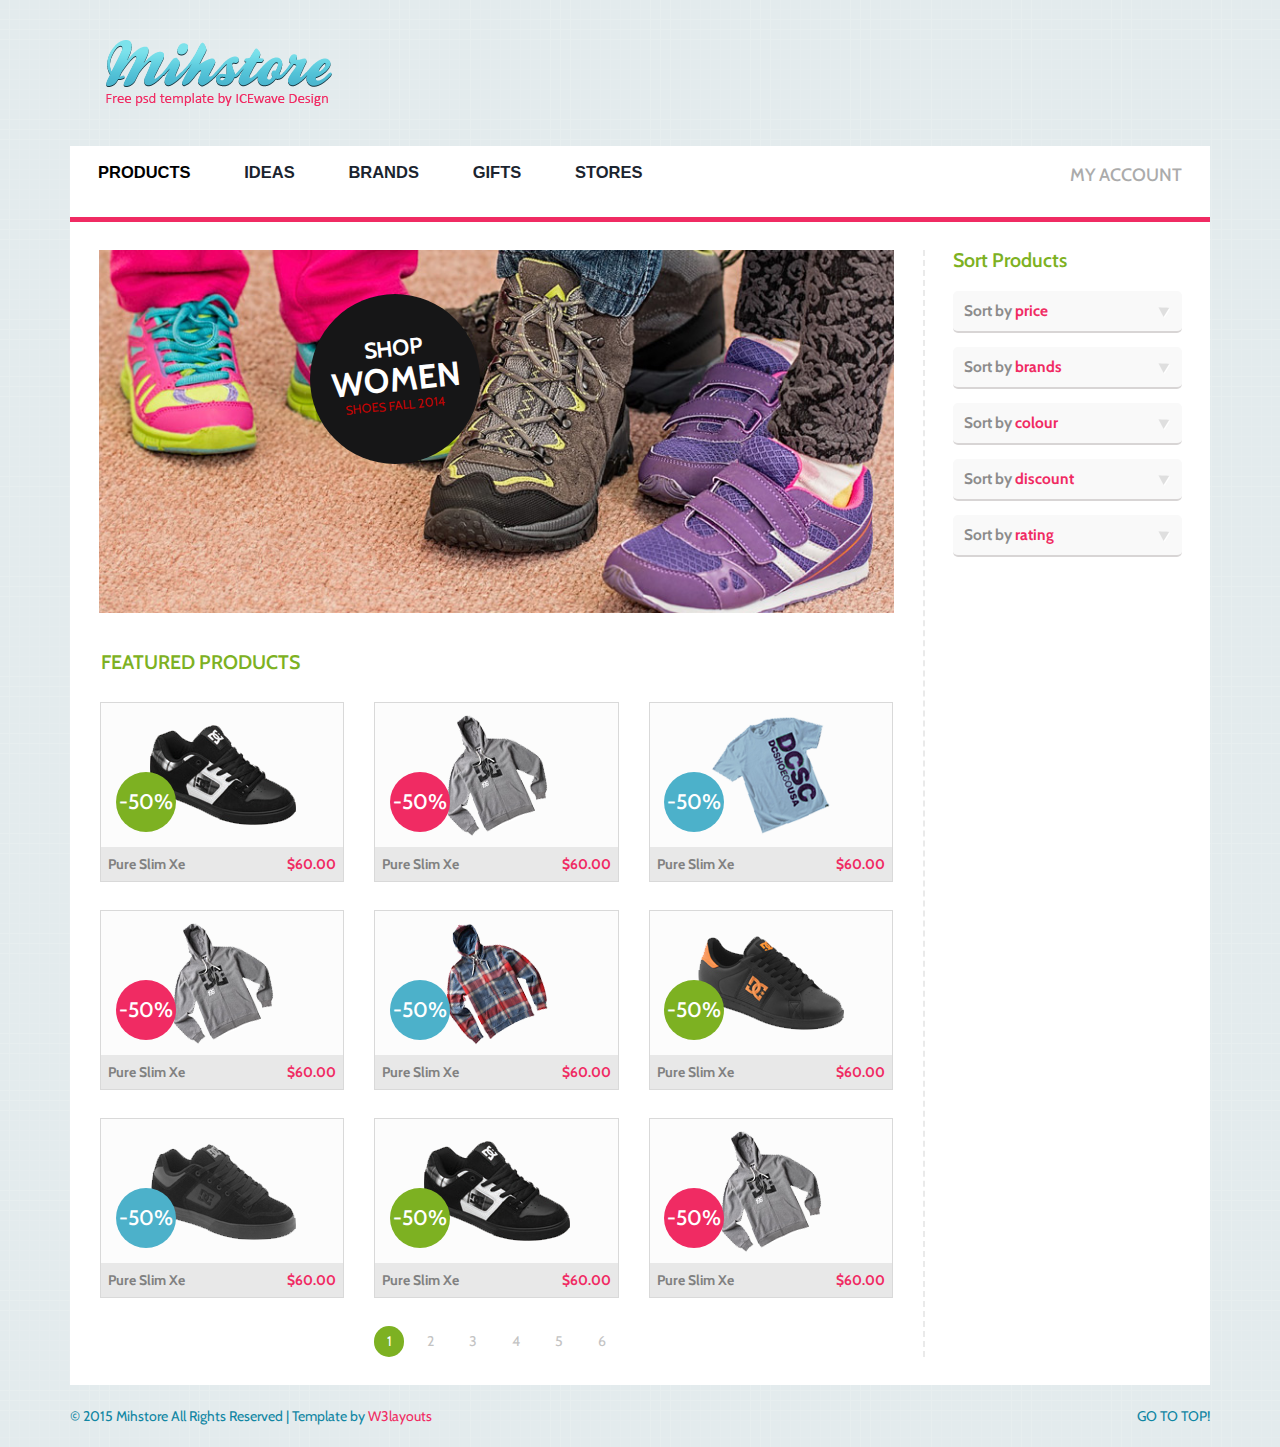
==== commit 7ea87108: "" ====
--- a/web/index.html
+++ b/web/index.html
@@ -657,7 +657,8 @@
 						</script>
 						<!-- script -->
 					</div>
-					<div class="content-bottom-grid">
+				<!--
+                                <div class="content-bottom-grid">
 					<h3>Best Sellers</h3>
 					<div class="latest-grid">
 						<div class="news">
@@ -716,7 +717,9 @@
 					<div class="clearfix"> </div>
 				</div>
 					</div>
+                                    -->
 				<!---->
+                                <!--
 				<div class="money">
 					<h3>Payment Options</h3>
 						<ul class="money-in">
@@ -732,9 +735,11 @@
 
 						</ul>
 					</div>
+                                -->
 			</div>
 			<div class="clearfix"> </div>
 		</div>
+                
 		<!---->
 		<div class="footer">
 			<p class="footer-class">© 2015 Mihstore All Rights Reserved | Template by  <a href="http://w3layouts.com/" target="_blank">W3layouts</a> </p>
@@ -743,7 +748,7 @@
 		<div class="clearfix"> </div>
 		</div>	 	
 	 </div>
-	</div>
+	
 	<!---->
 </body>
 </html>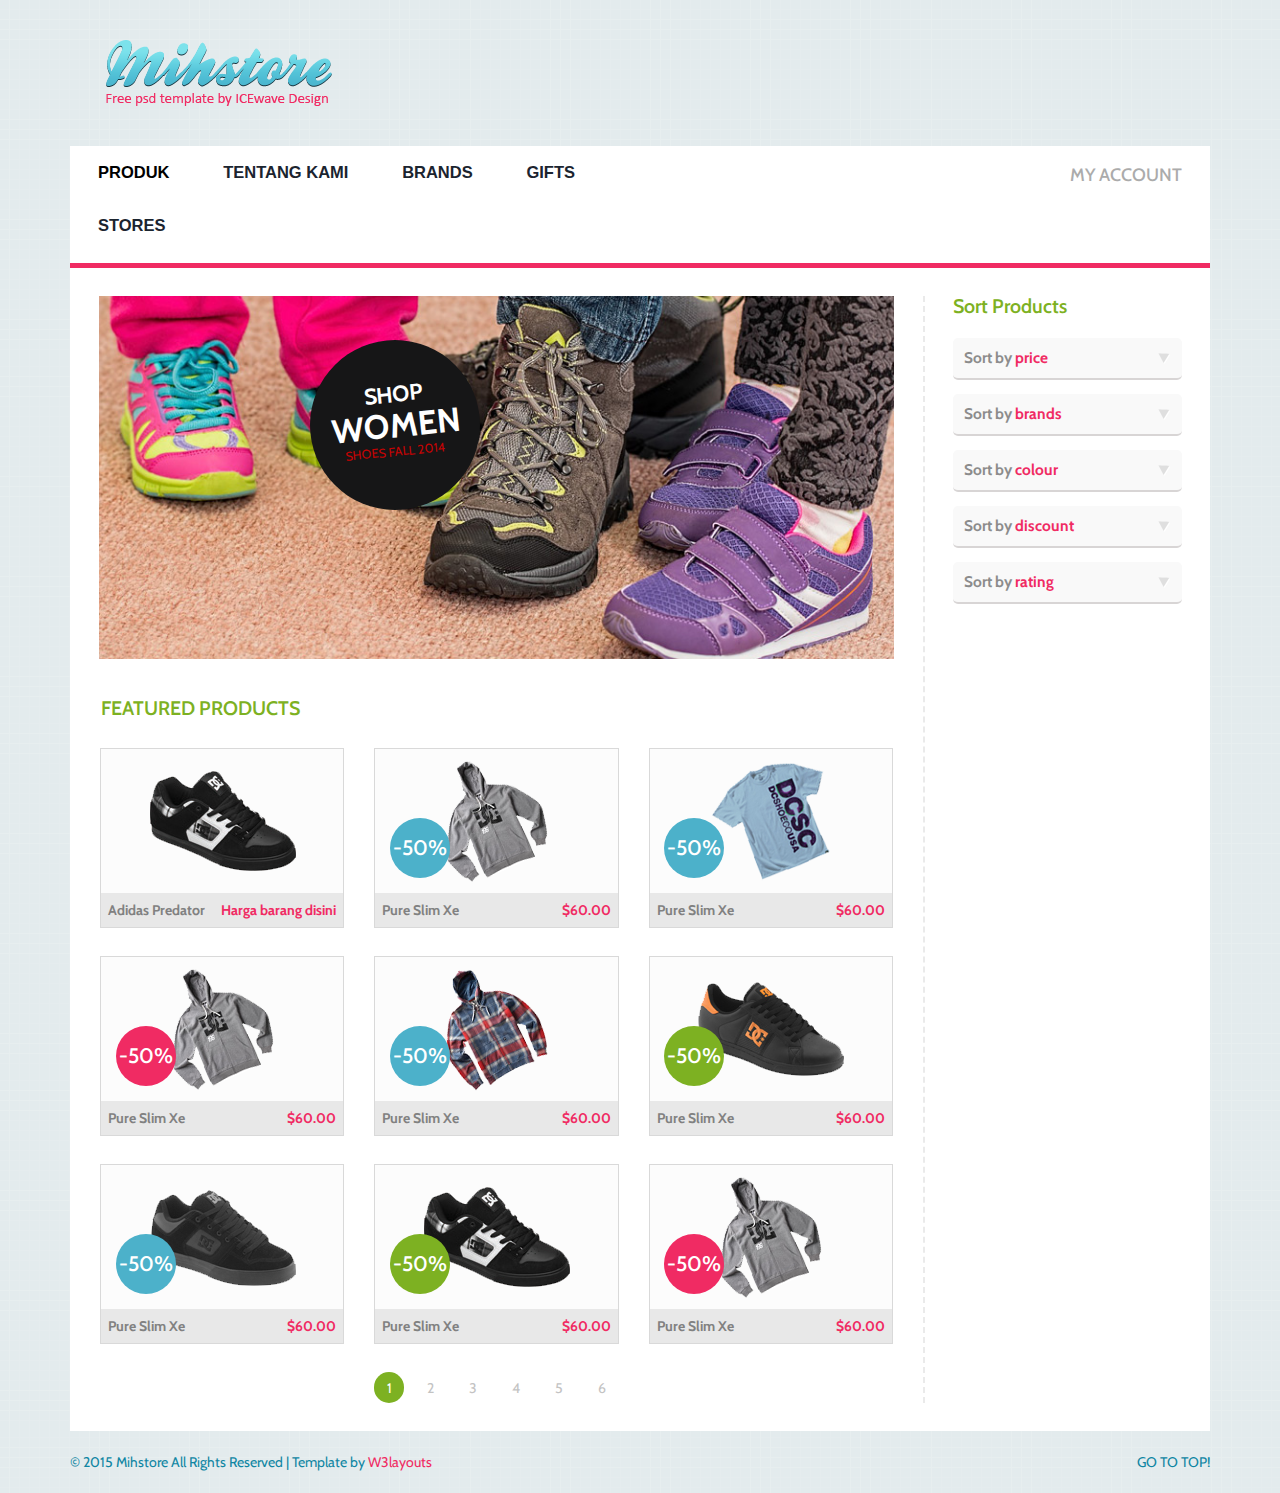
==== commit da879403: "" ====
--- a/web/index.html
+++ b/web/index.html
@@ -87,7 +87,7 @@
 				<div class="top-nav">
 				
 			  <ul class="megamenu skyblue">
-				      <li class="active grid"><a  href="index.html">Products</a>
+				      <li class="active grid"><a  href="index.html">Produk</a>
 					    <div class="megapanel">
 						<div class="row">
 							<div class="col1">
@@ -143,7 +143,7 @@
 						  </div>
 						</div>
 					</li>
-					<li><a class="pink"  href="404.html">ideas</a></li>
+					<li><a class="pink"  href="404.html">Tentang Kami</a></li>
 				    <li class="grid"><a  href="#">Brands</a>
 					   <div class="megapanel">
 						<div class="row">
@@ -288,23 +288,18 @@
 						<div class="col-md-4 shirt">
 							<div class="bottom-grid-top">
 								<a href="single.html"><img class="img-responsive" src="images/sh.png" alt="" >
-								<div class="five">
-									<h6 >-50%</h6>
-								</div>
-								<div class="pre">
-									<p>Pure Slim Xe</p>
-									<span>$60.00</span>
-									<div class="clearfix"> </div>
-								</div></a>
-								
-								
+								<div class="pre">
+									<p>Adidas Predator</p>
+									<span>Harga barang disini</span>
+									<div class="clearfix"> </div>
+								</div></a>
 							</div>
 						</div>
 						<div class="col-md-4 shirt">
 							<div class="bottom-grid-top">
 								<a href="single.html"><img class="img-responsive" src="images/sh2.png" alt="" >
 								<div class="five">
-								<h6 class="one" >-50%</h6>
+								<h6 class="one1" >-50%</h6>
 								</div>
 								<div class="pre">
 									<p>Pure Slim Xe</p>
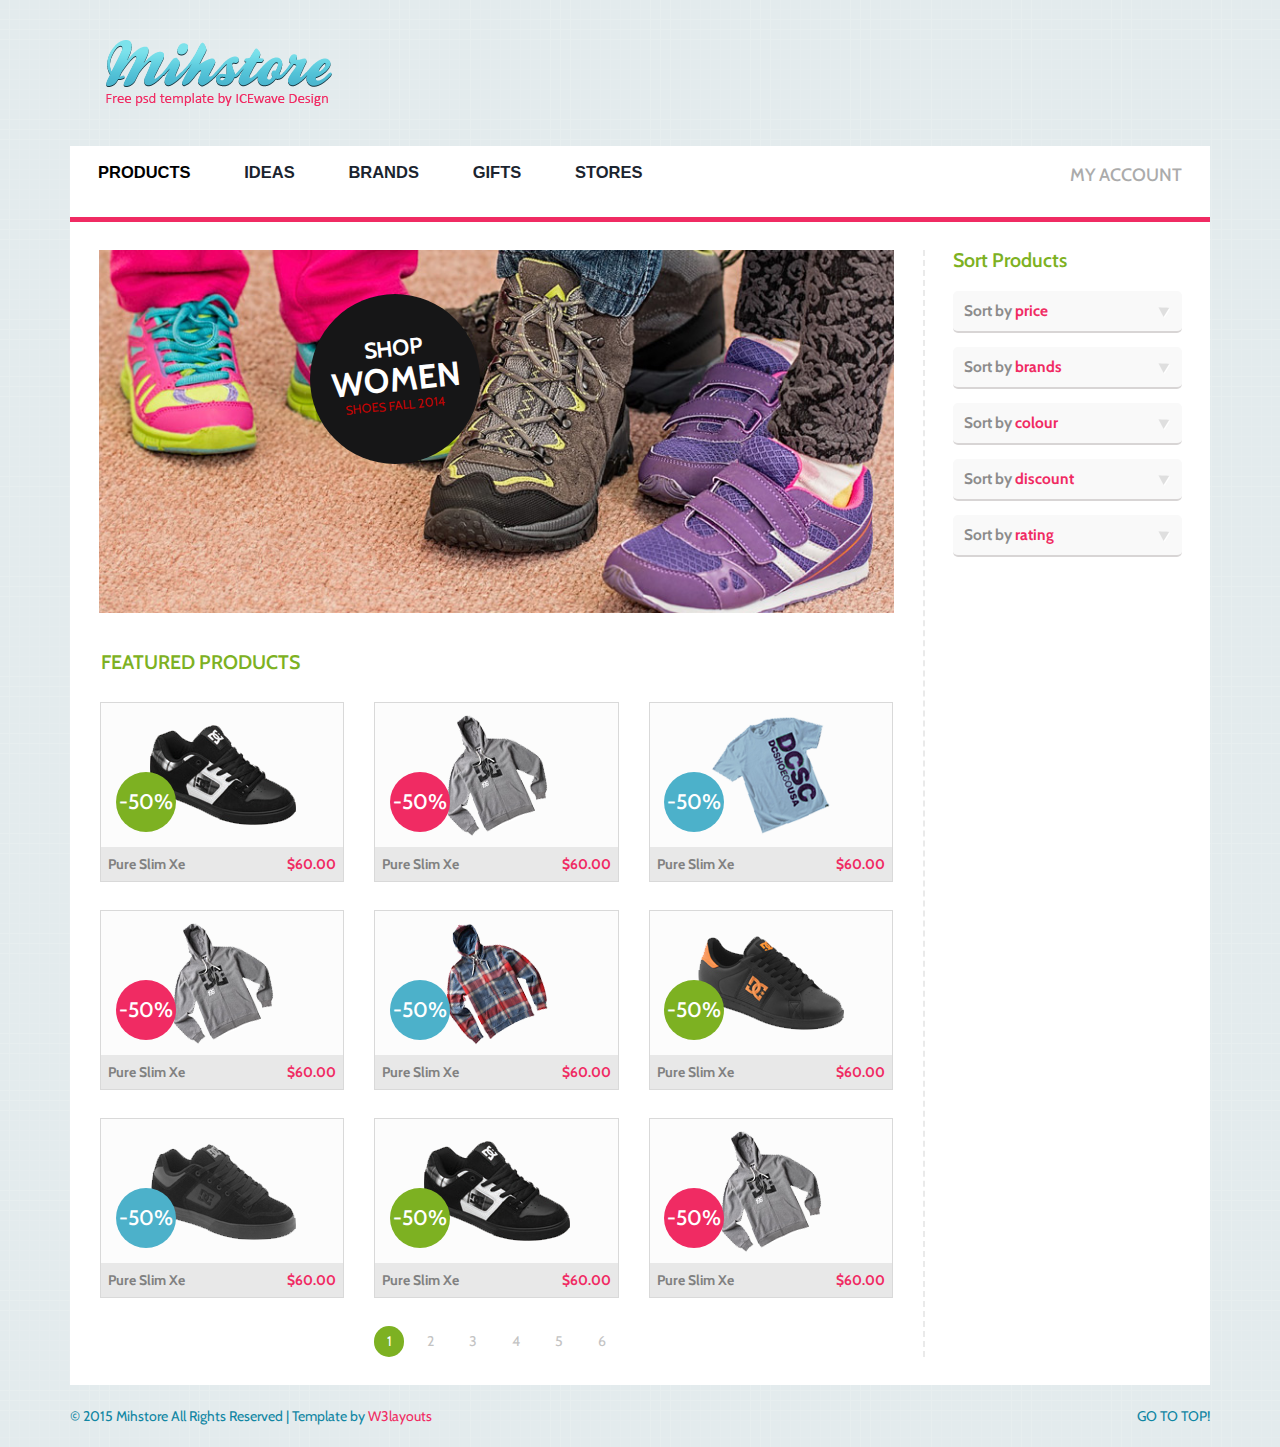
==== commit 903d8fcb: "Merge origin/master" ====
--- a/web/index.html
+++ b/web/index.html
@@ -87,7 +87,7 @@
 				<div class="top-nav">
 				
 			  <ul class="megamenu skyblue">
-				      <li class="active grid"><a  href="index.html">Produk</a>
+				      <li class="active grid"><a  href="index.html">Products</a>
 					    <div class="megapanel">
 						<div class="row">
 							<div class="col1">
@@ -143,7 +143,7 @@
 						  </div>
 						</div>
 					</li>
-					<li><a class="pink"  href="404.html">Tentang Kami</a></li>
+					<li><a class="pink"  href="404.html">ideas</a></li>
 				    <li class="grid"><a  href="#">Brands</a>
 					   <div class="megapanel">
 						<div class="row">
@@ -288,18 +288,23 @@
 						<div class="col-md-4 shirt">
 							<div class="bottom-grid-top">
 								<a href="single.html"><img class="img-responsive" src="images/sh.png" alt="" >
-								<div class="pre">
-									<p>Adidas Predator</p>
-									<span>Harga barang disini</span>
-									<div class="clearfix"> </div>
-								</div></a>
+								<div class="five">
+									<h6 >-50%</h6>
+								</div>
+								<div class="pre">
+									<p>Pure Slim Xe</p>
+									<span>$60.00</span>
+									<div class="clearfix"> </div>
+								</div></a>
+								
+								
 							</div>
 						</div>
 						<div class="col-md-4 shirt">
 							<div class="bottom-grid-top">
 								<a href="single.html"><img class="img-responsive" src="images/sh2.png" alt="" >
 								<div class="five">
-								<h6 class="one1" >-50%</h6>
+								<h6 class="one" >-50%</h6>
 								</div>
 								<div class="pre">
 									<p>Pure Slim Xe</p>
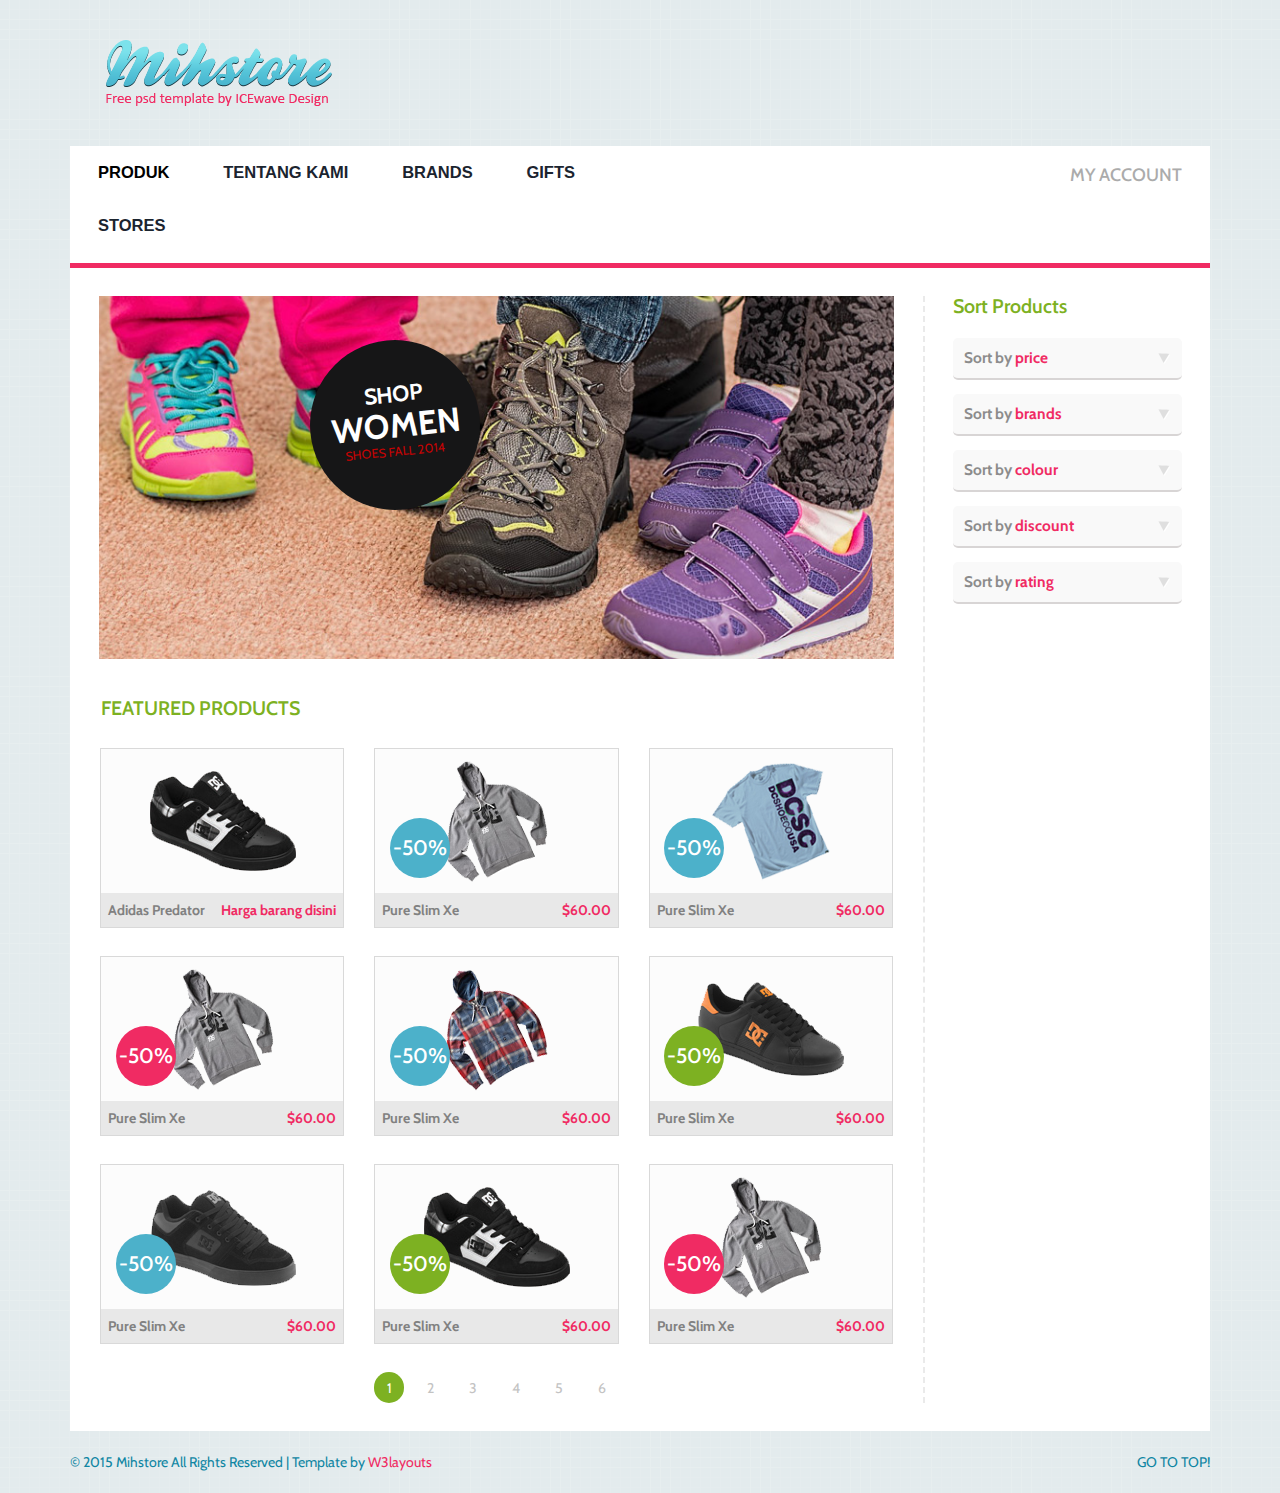
==== commit c9cb0e39: "Merge origin/master" ====
--- a/web/index.html
+++ b/web/index.html
@@ -87,7 +87,7 @@
 				<div class="top-nav">
 				
 			  <ul class="megamenu skyblue">
-				      <li class="active grid"><a  href="index.html">Products</a>
+				      <li class="active grid"><a  href="index.html">Produk</a>
 					    <div class="megapanel">
 						<div class="row">
 							<div class="col1">
@@ -143,7 +143,7 @@
 						  </div>
 						</div>
 					</li>
-					<li><a class="pink"  href="404.html">ideas</a></li>
+					<li><a class="pink"  href="404.html">Tentang Kami</a></li>
 				    <li class="grid"><a  href="#">Brands</a>
 					   <div class="megapanel">
 						<div class="row">
@@ -288,23 +288,18 @@
 						<div class="col-md-4 shirt">
 							<div class="bottom-grid-top">
 								<a href="single.html"><img class="img-responsive" src="images/sh.png" alt="" >
-								<div class="five">
-									<h6 >-50%</h6>
-								</div>
-								<div class="pre">
-									<p>Pure Slim Xe</p>
-									<span>$60.00</span>
-									<div class="clearfix"> </div>
-								</div></a>
-								
-								
+								<div class="pre">
+									<p>Adidas Predator</p>
+									<span>Harga barang disini</span>
+									<div class="clearfix"> </div>
+								</div></a>
 							</div>
 						</div>
 						<div class="col-md-4 shirt">
 							<div class="bottom-grid-top">
 								<a href="single.html"><img class="img-responsive" src="images/sh2.png" alt="" >
 								<div class="five">
-								<h6 class="one" >-50%</h6>
+								<h6 class="one1" >-50%</h6>
 								</div>
 								<div class="pre">
 									<p>Pure Slim Xe</p>
